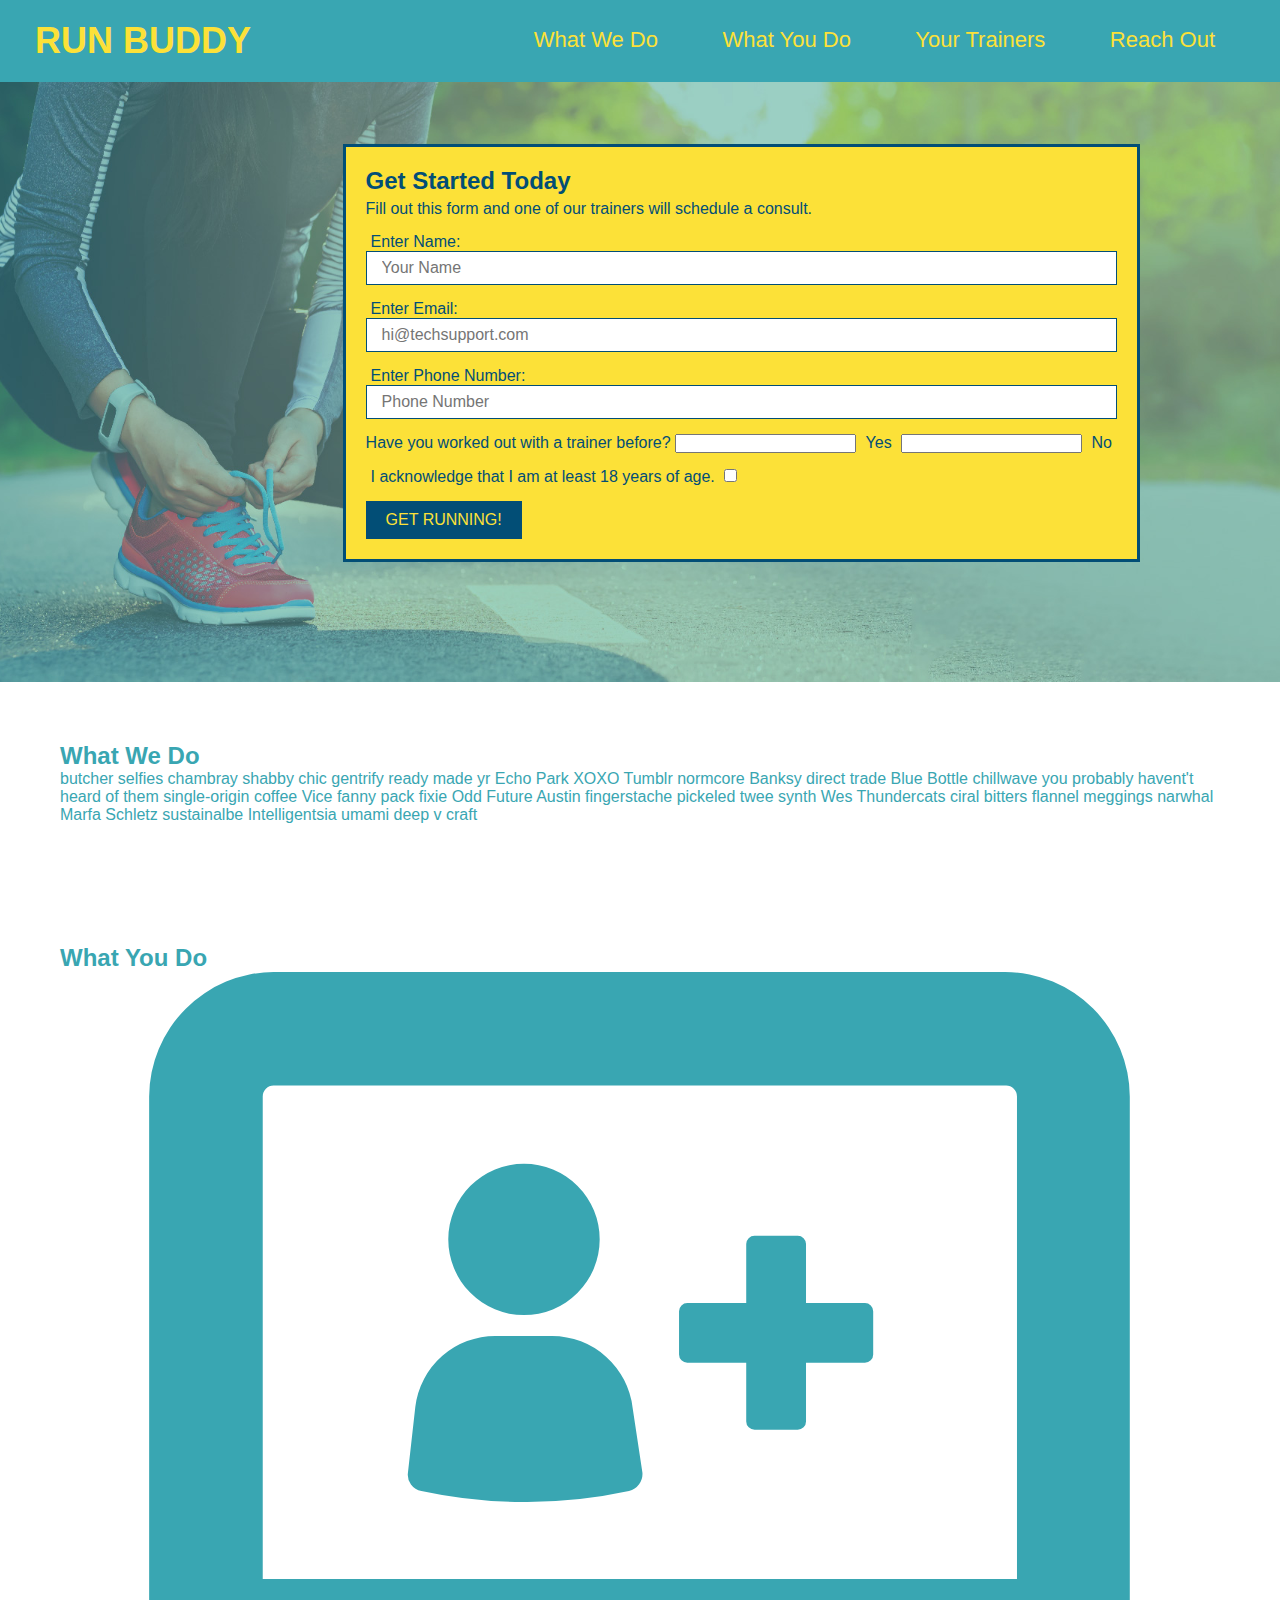
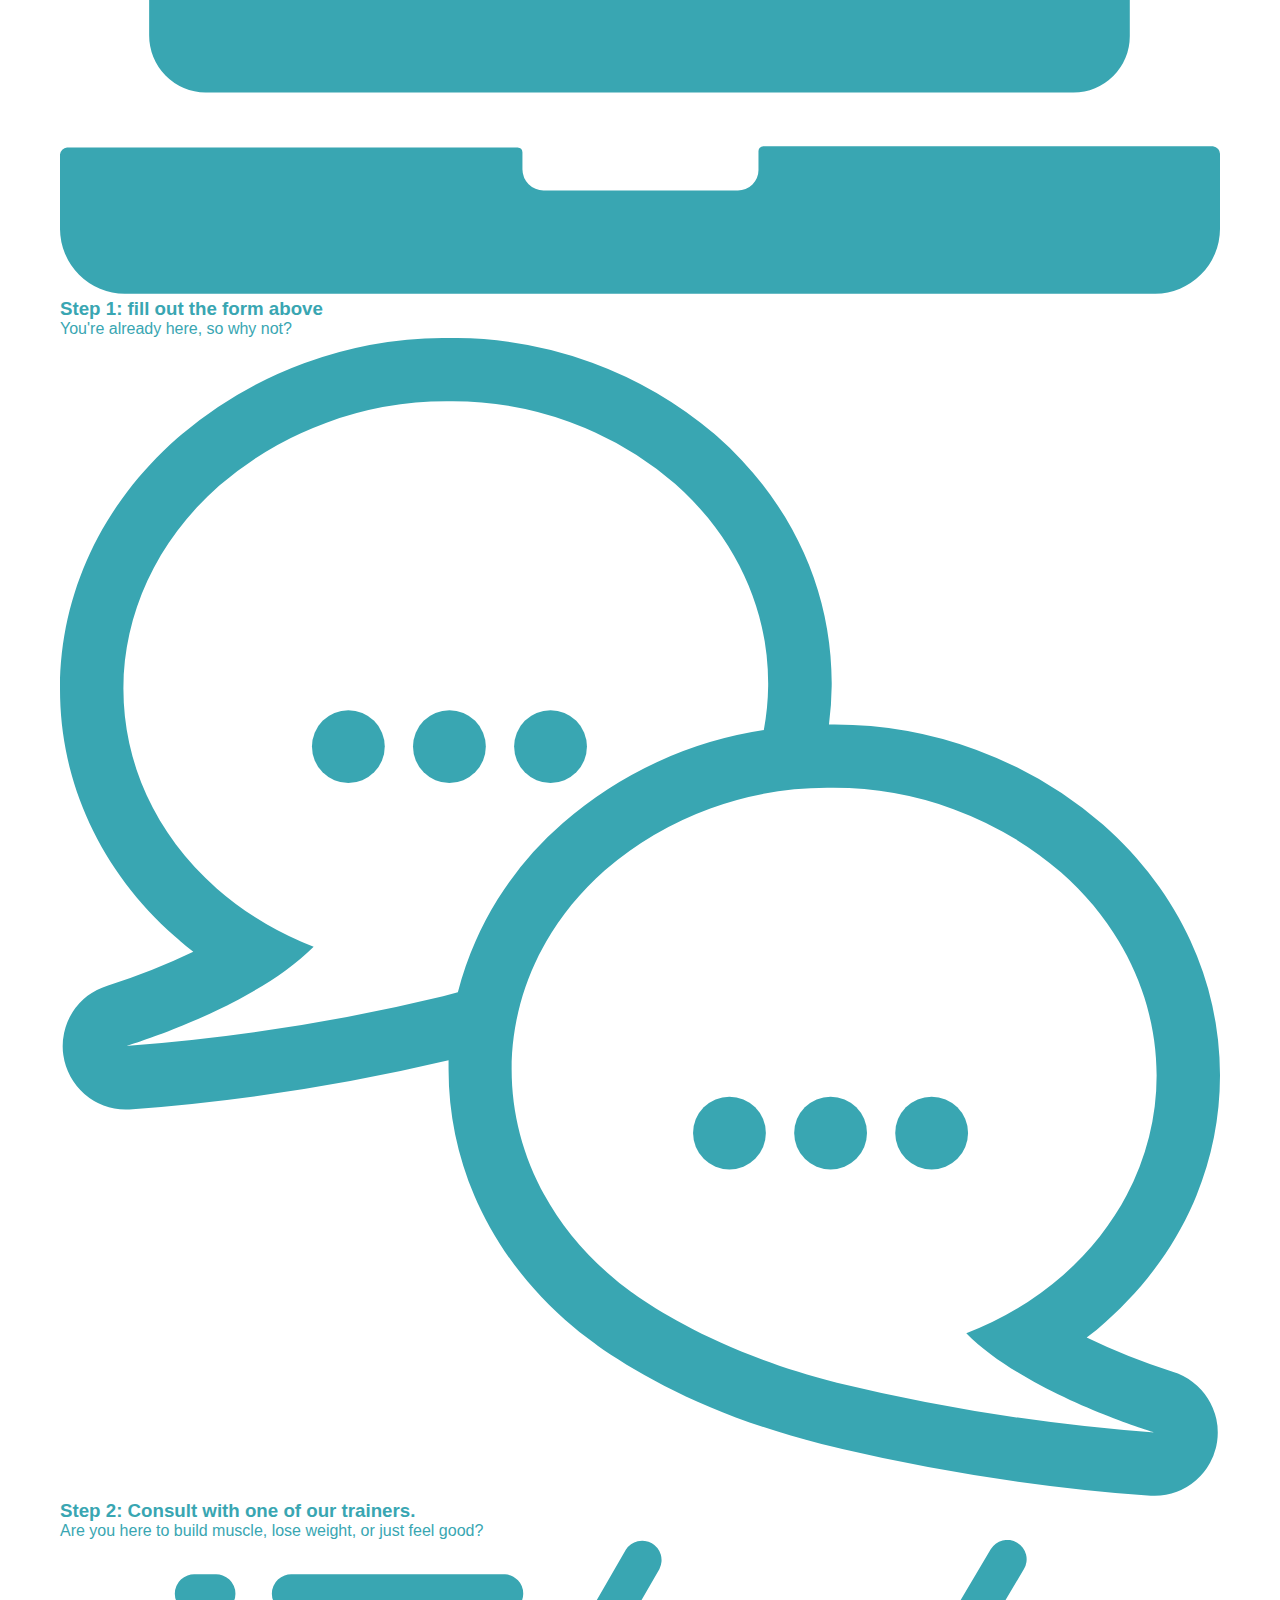
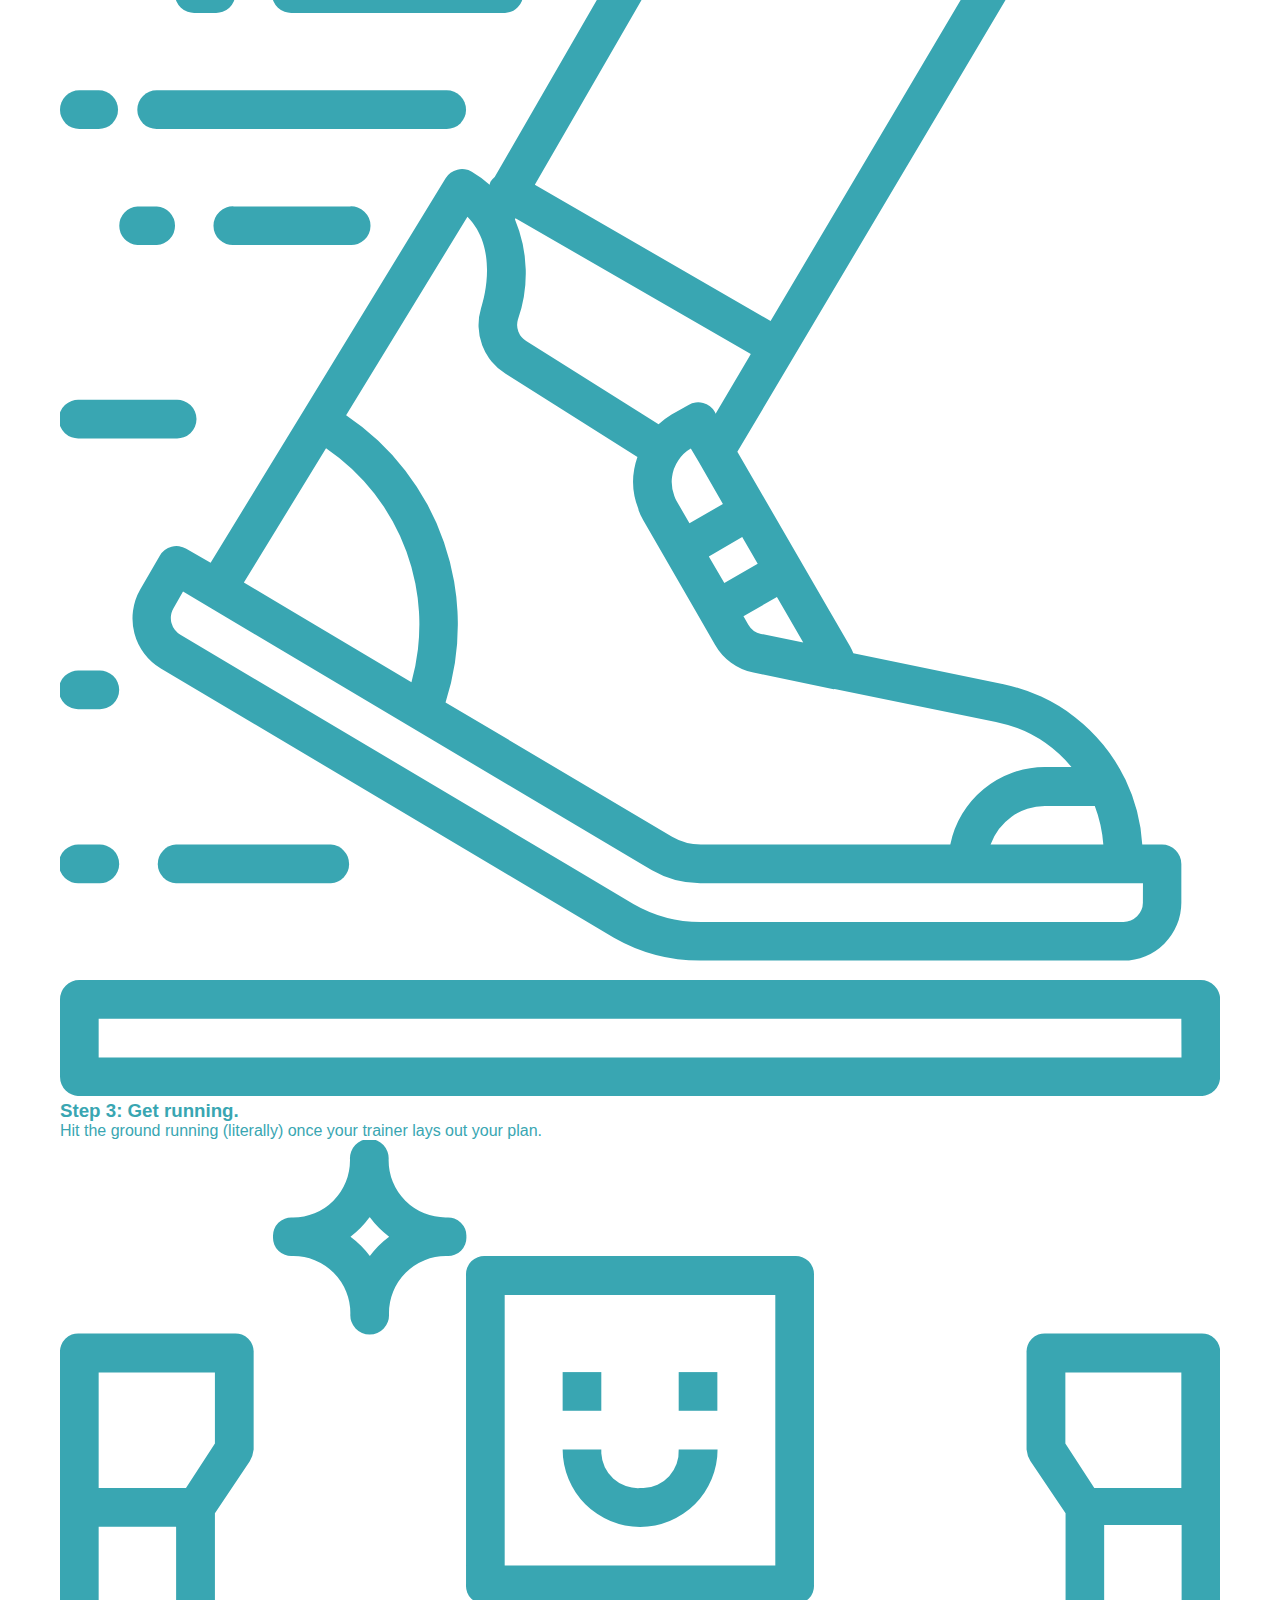
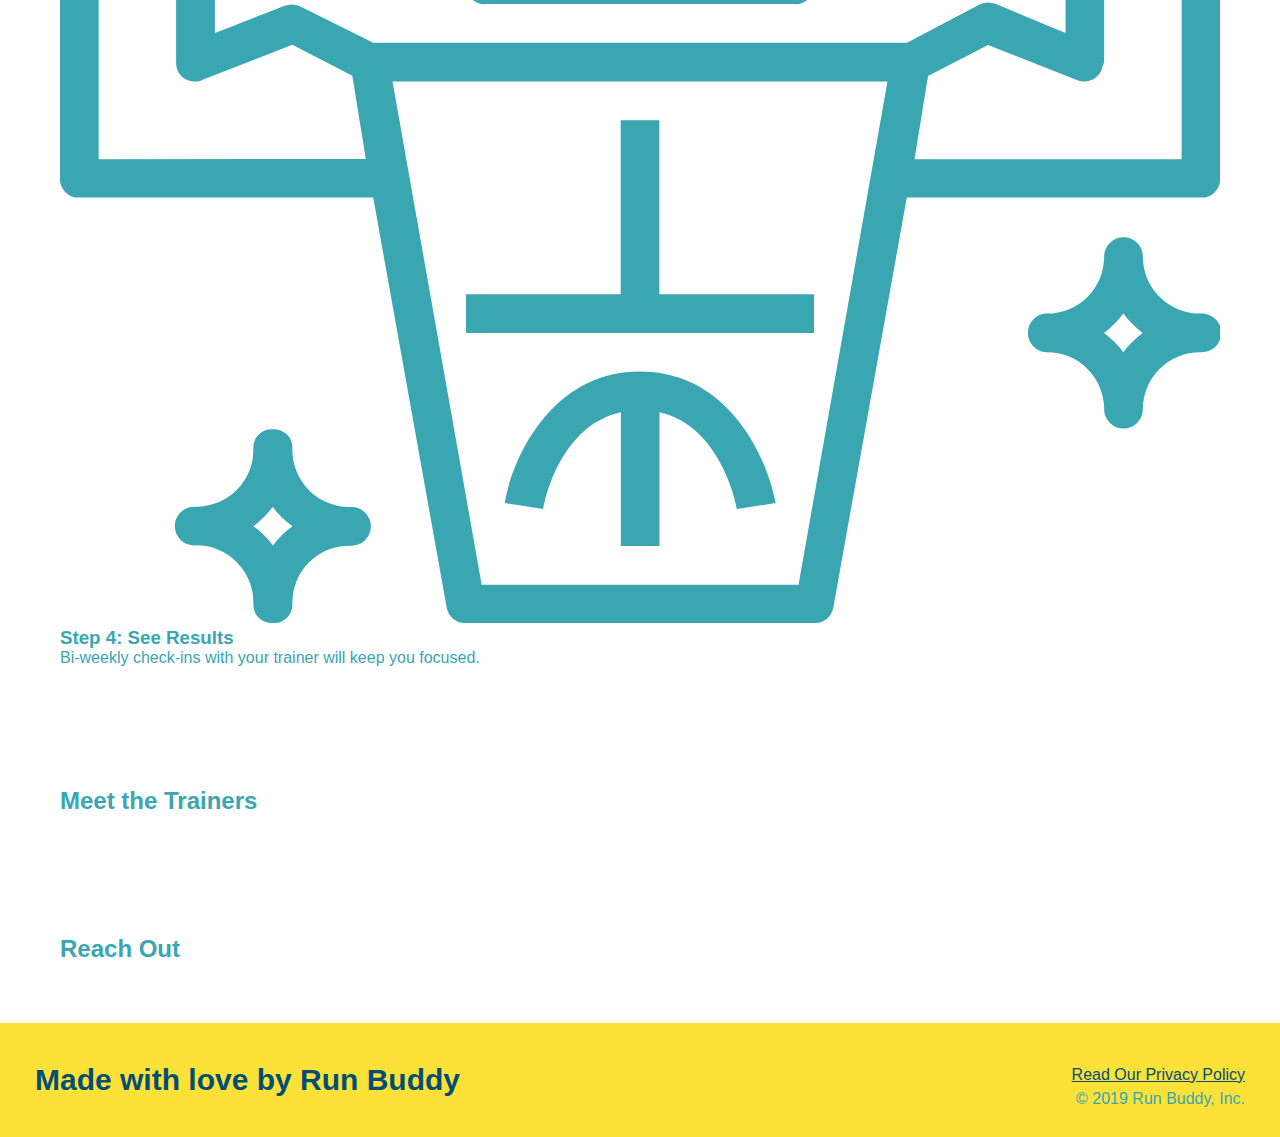
==== index.html @ 5beb2353 "add additional content and icons" ====
<!DOCTYPE html>
<html lang="en">
<head>
    <meta charset="UTF-8">
    <meta http-equiv="X-UA-Compatible" content="IE=edge">
    <meta name="viewport" content="width=device-width, initial-scale=1.0">
    <title>Run Buddy</title>
    <link rel="stylesheet" href="./assets/css/style.css"/>
</head>
<body>
    <!-- navigation -->
    <header>
        <h1>
            <a href="/">RUN BUDDY</a>
        </h1>

        <nav>
            <ul>
                <li>
                    <a href="what-we-do">What We Do</a>
                </li>
                <li>
                    <a href="what-you-do">What You Do</a>
                </li>
                <li>
                    <a href="your-trainers">Your Trainers</a>
                </li>
                <li>
                    <a href="reach-out">Reach Out</a>
                </li>
            </ul>
        </nav>

    </header>

    <!-- hero/jumbotron -->
    <section class="hero">
        <div class="hero-form">
            <h3>Get Started Today</h3>
            <p>Fill out this form and one of our trainers will schedule a consult.</p>
            <!-- add form element -->

            <form>
                <label for="name">Enter Name:</label>
                <input type="text" placeholder="Your Name" name="name" id="name" class="form-input"/>
                <label for="email">Enter Email:</label>
                <input type="text" placeholder="hi@techsupport.com" name="email" id="email" class="form-input"/>
                <label for="name">Enter Phone Number:</label>
                <input type="tel" placeholder="Phone Number" name="phone" id="phone" class="form-input"/>
                <p>
                    Have you worked out with a trainer before?
                    <input type="text" name="trainer-confirm" id="trainer-yes"/>
                    <label for="trainer-yes">Yes</label>
                    <input type="text" name="trainer-confirm" id="trainer-no"/>
                    <label for="trainer-no">No</label>
                </p>
                <p>
                    <label for="checkbox">I acknowledge that I am at least 18 years of age.</label>
                    <input type="checkbox" name="age-confirm" id="checkbox"/>
                </p>
                <button type="submit">
                    GET RUNNING!
                </button>
            </form>
        </div>

    </section>

    <!-- what we do -->
    <section id="what-we-do">
        <h2>What We Do</h2>
        <p>
            butcher selfies chambray shabby chic gentrify ready made yr Echo Park XOXO Tumblr normcore Banksy direct trade Blue Bottle chillwave you probably havent't heard of them single-origin coffee Vice fanny pack fixie Odd Future Austin fingerstache pickeled twee synth Wes Thundercats ciral bitters flannel meggings narwhal Marfa Schletz sustainalbe Intelligentsia umami deep v craft
        </p>

    </section>

    <!-- what you do -->
    <section id="what-you-do">
        <h2>What You Do</h2>
        
        <div>
            <img src="./assets/images/step-1.svg" alt="" />
            <h3>Step 1: fill out the form above</h3>
            <p>You're already here, so why not?</p>
        </div>
        
        <div>
            <img src="./assets/images/step-2.svg" alt="" />
            <h3>Step 2: Consult with one of our trainers.</h3>
            <p>Are you here to build muscle, lose weight, or just feel good?</p>
        </div>

        <div>
            <img src="./assets/images/step-3.svg" alt="" />
            <h3>Step 3: Get running.</h3>
            <p>Hit the ground running (literally) once your trainer lays out your plan.</p>
        </div>

        <div>
            <img src="./assets/images/step-4.svg" alt="" />
            <h3>Step 4: See Results</h3>
            <p>Bi-weekly check-ins with your trainer will keep you focused.</p>
        </div>

    </section>

    <!-- meet the trainers -->
    <section>
        <h2>Meet the Trainers</h2>
    </section>

    <!-- Reach Out -->
    <section>
        <h2>Reach Out</h2>
    </section>

    <!-- footer -->
    <footer>
        <h2>Made with love by Run Buddy</h2>
        <div>
            <a href="#">Read Our Privacy Policy</a><br/>
            &copy; 2019 Run Buddy, Inc.
        </div>
    </footer>


</body>
</html>
---- assets/css/style.css ----
* {
    margin: 0;
    padding: 0;
    box-sizing: border-box;
}

body {
    color: #39a6b2;
    font-family: Arial, Helvetica, sans-serif;
}

header {
    padding: 20px 35px;
    background-color: #39a6b2;
}

header a {
    text-decoration: none;
    color: #fce138;
}

header h1 {
    font-weight: bold;
    font-size: 36px;
    color: #fce138;
    margin: 0;
    display: inline;
}

header nav {
    float: right;
    margin: 7px 0;
}

header nav ul li {
    display: inline;
}

header nav ul li a {
    margin: 0 30px;
    font-weight: lighter;
    font-size: 22px;
}

footer {
    background: #fce138;
    width: 100%;
    padding: 40px 35px;
}

footer h2 {
    display: inline;
    color: #024e76;
    font-size: 30px;
    margin: 0;
}

footer div {
    float: right;
    line-height: 1.5;
    text-align: right;
}

footer a {
    color: #024e76;
}

section {
    padding: 60px;
}

.hero {
    background-image: url("../images/hero-bg.jpg");
    height: 600px;
    background-size: cover;
    background-position: center;
    position: relative;
}

.hero-form {
    border: 3px solid #024e76;
    background-color: #fce138;
    padding: 20px;
    width: 500 px;
    color: #024e76;
    position: absolute;
    bottom: 120px;
    right: 140px;
}

.hero-form h3 {
    font-size: 24px;
    margin: 0;
}

.hero-form p {
    margin: 5px 0 15px 0;
}

.form-input {
    border: 1px solid #024e76;
    display: block;
    padding: 7px 15px;
    font-size: 16px;
    color: #024e76;
    width: 100%;
    margin-bottom: 15px;
}

.hero-form label {
    margin: 0 5px;
}

.hero-form button {
    color: #fce138;
    background-color: #024e76;
    border: none;
    padding: 10px 20px;
    font-size: 16px;
}
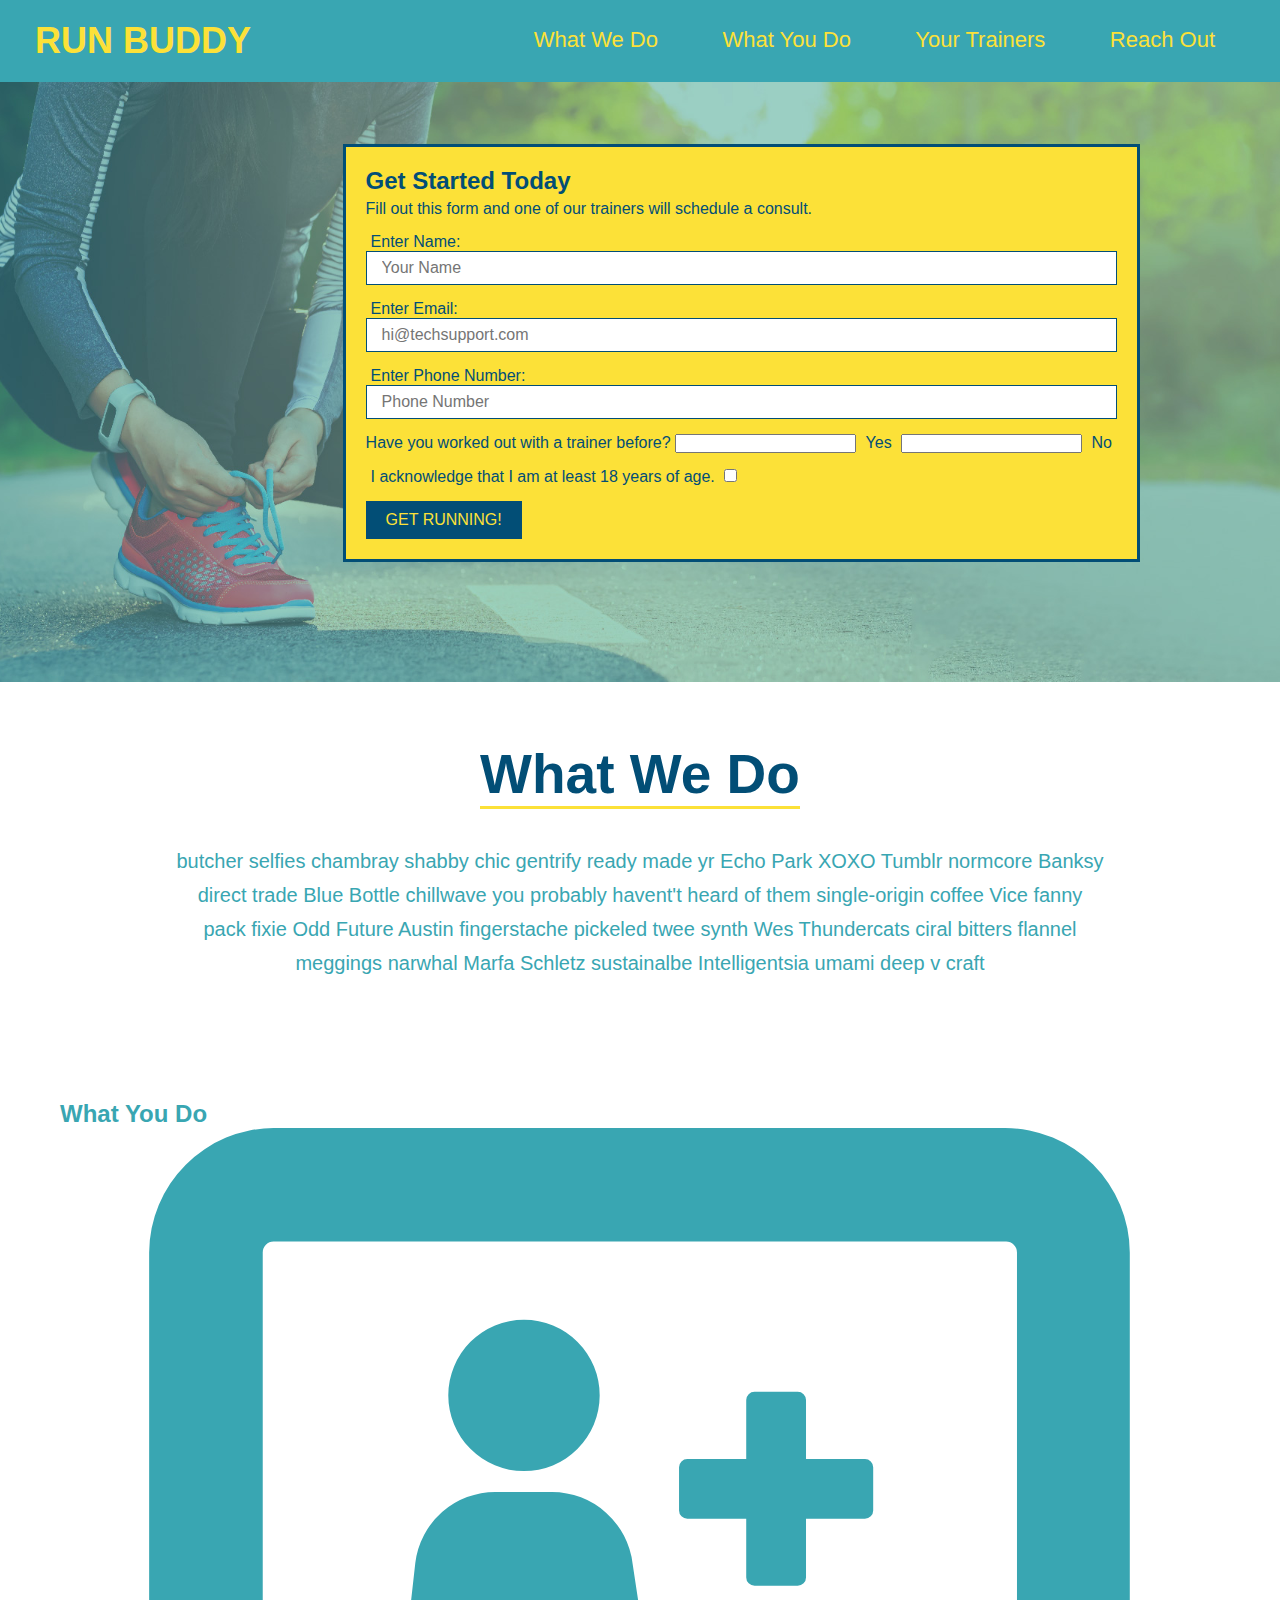
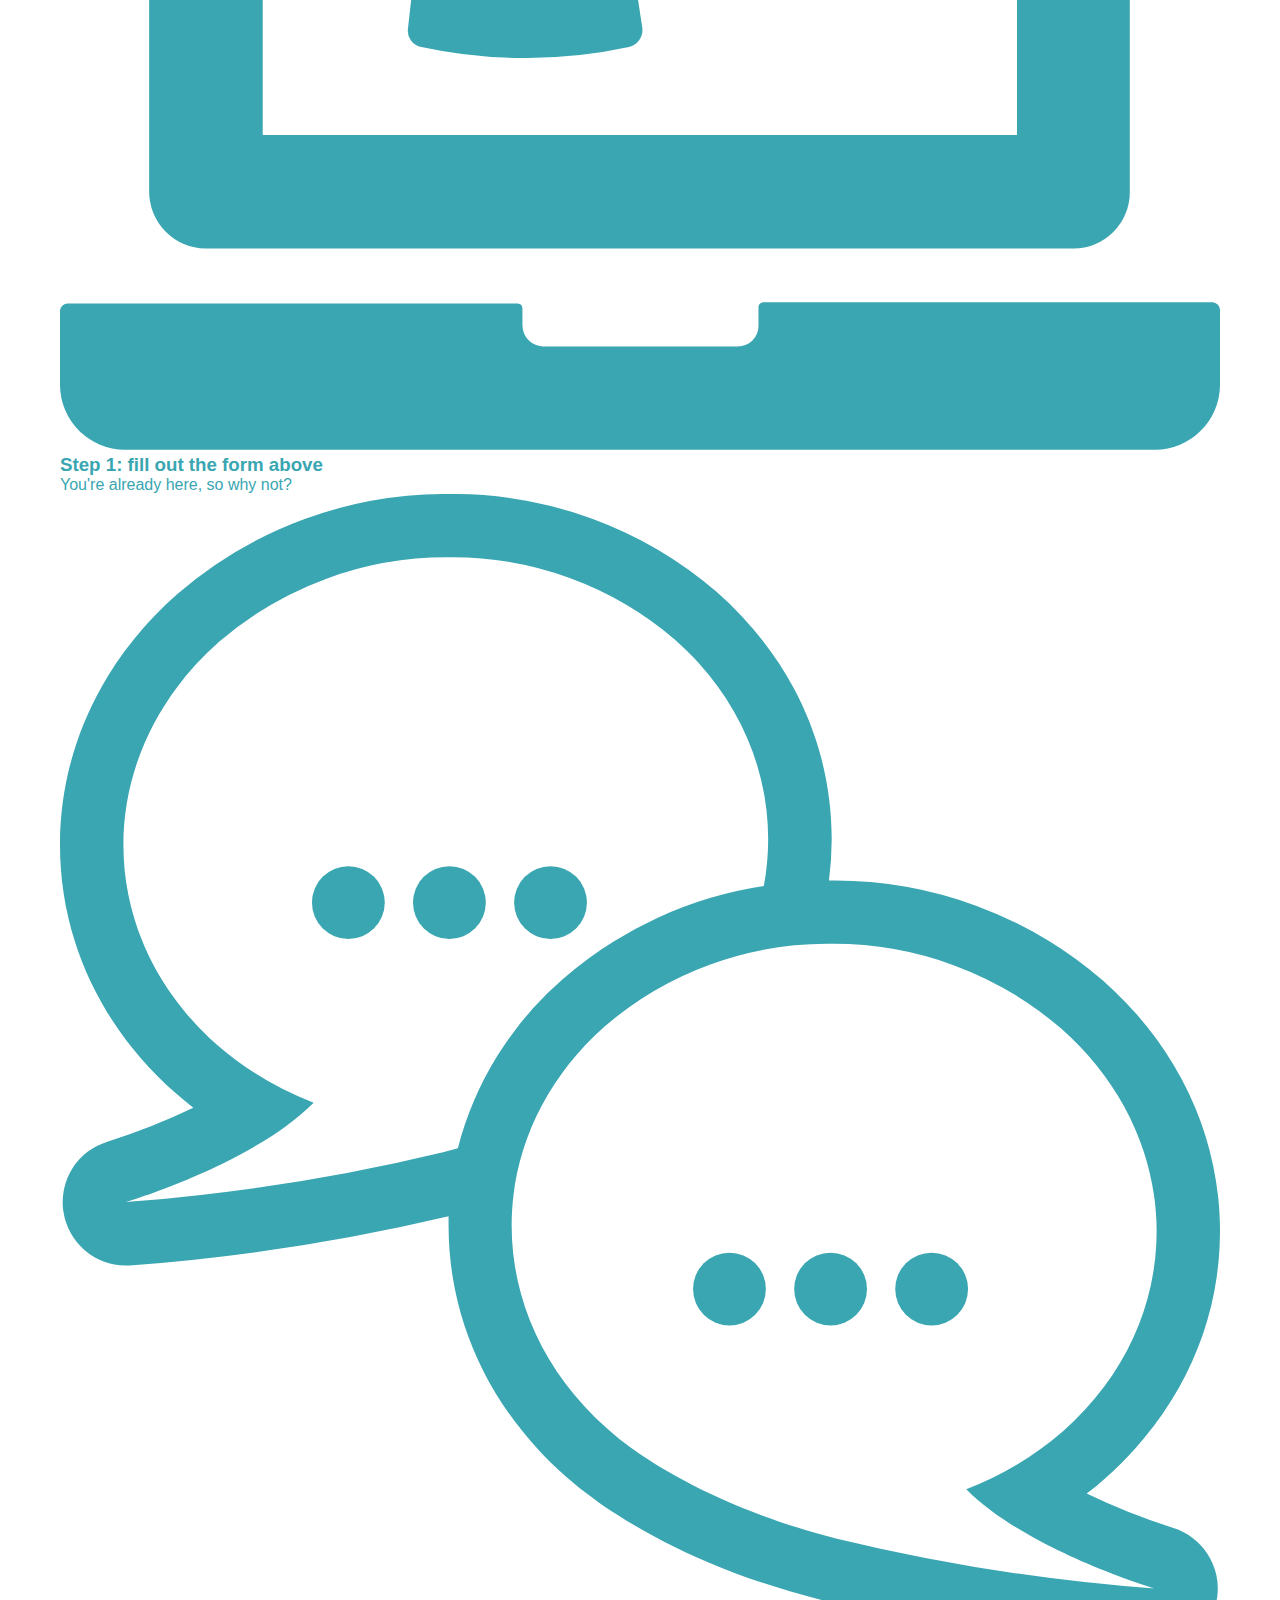
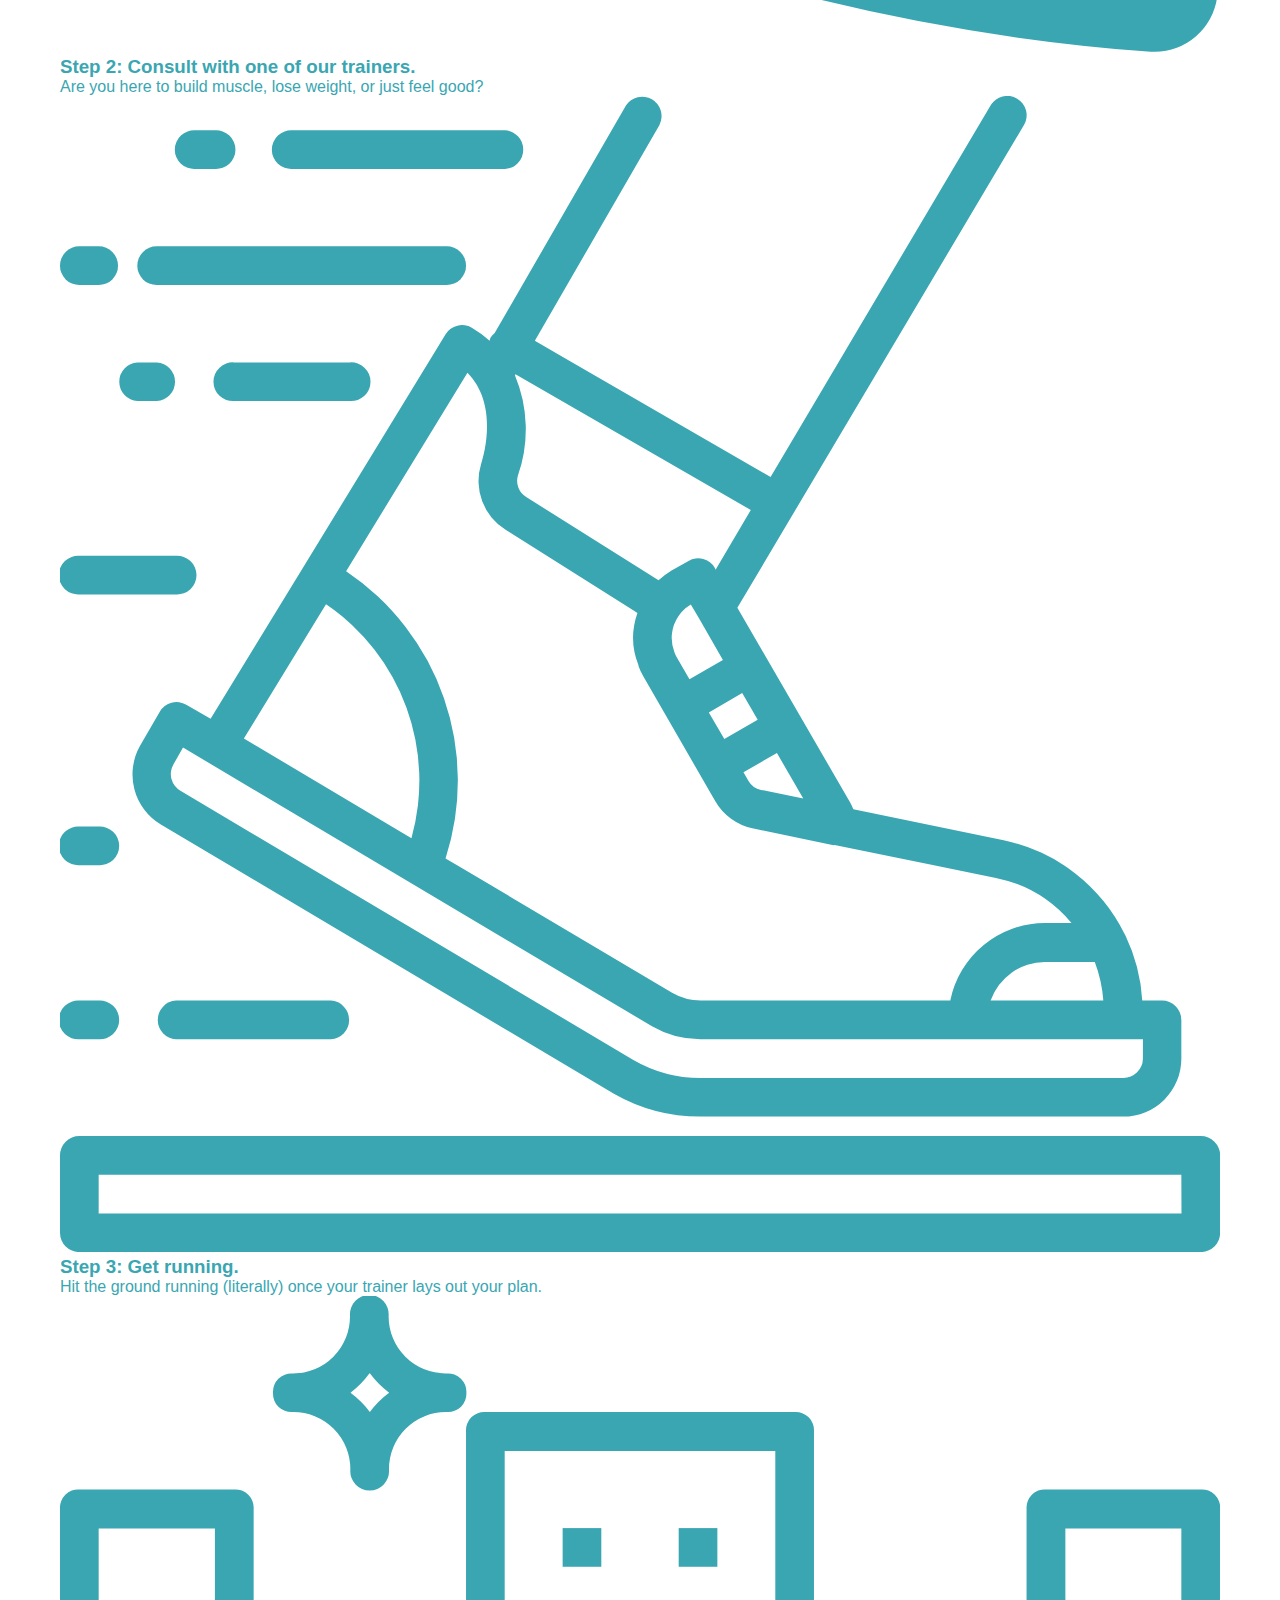
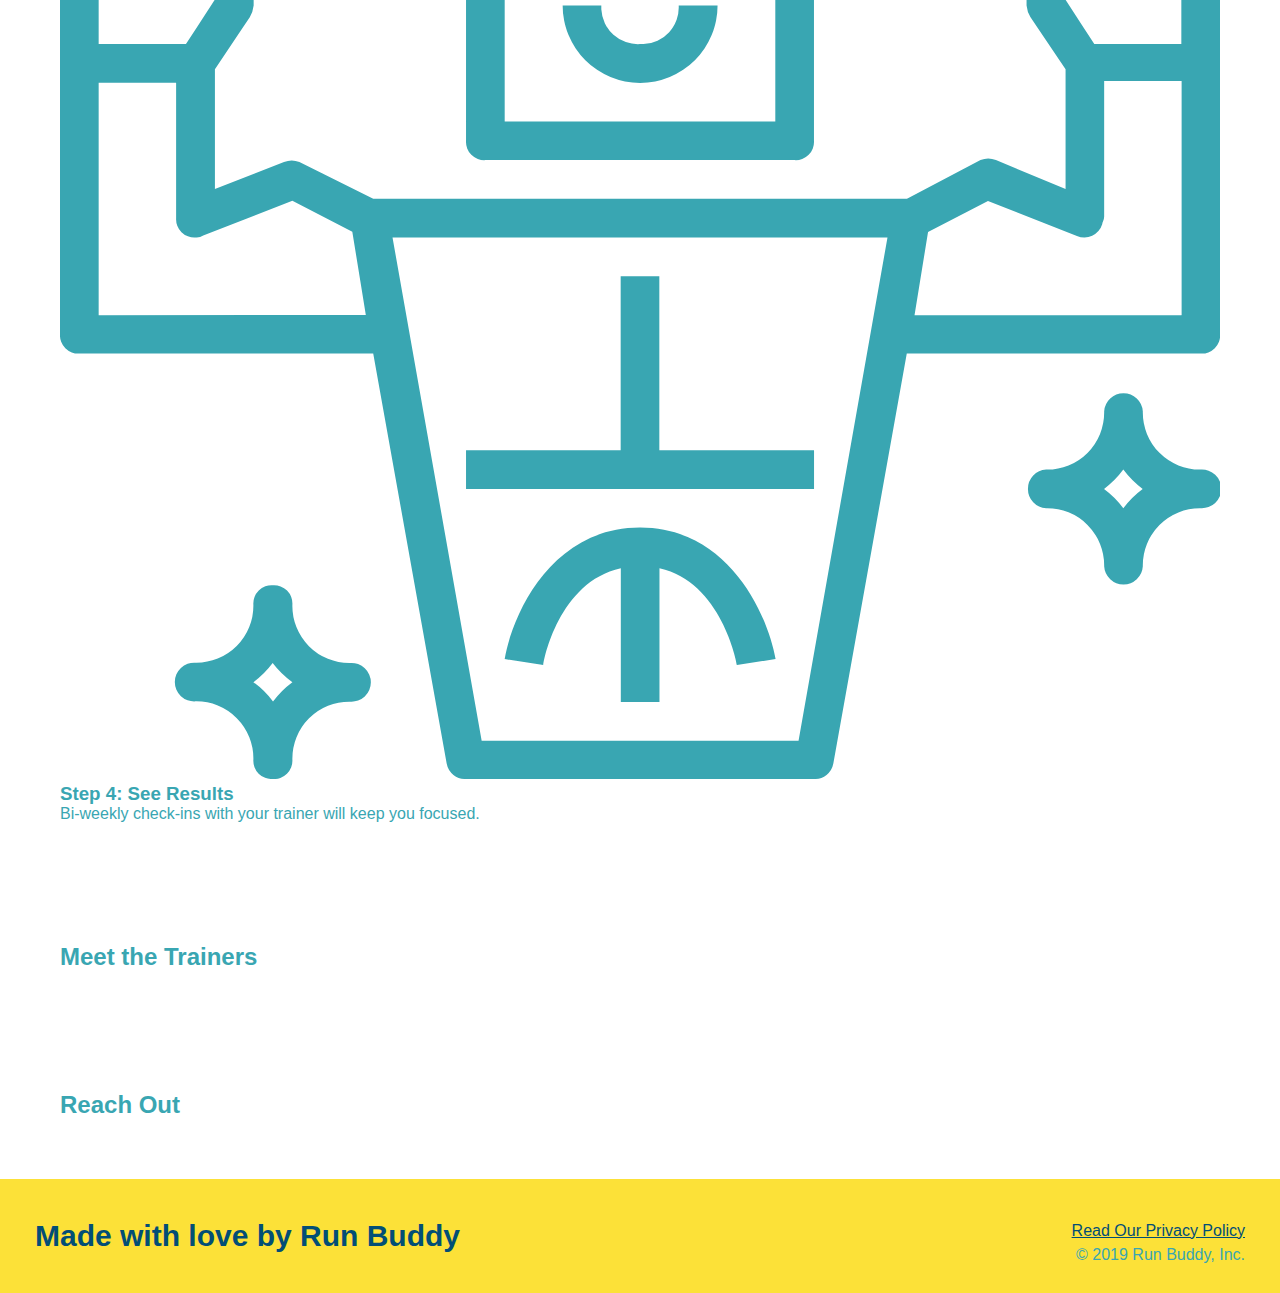
==== commit 985979ed: "style what we do section" ====
--- a/index.html
+++ b/index.html
@@ -67,7 +67,7 @@
     </section>
 
     <!-- what we do -->
-    <section id="what-we-do">
+    <section class="intro" id="what-we-do">
         <h2>What We Do</h2>
         <p>
             butcher selfies chambray shabby chic gentrify ready made yr Echo Park XOXO Tumblr normcore Banksy direct trade Blue Bottle chillwave you probably havent't heard of them single-origin coffee Vice fanny pack fixie Odd Future Austin fingerstache pickeled twee synth Wes Thundercats ciral bitters flannel meggings narwhal Marfa Schletz sustainalbe Intelligentsia umami deep v craft
--- a/assets/css/style.css
+++ b/assets/css/style.css
@@ -117,4 +117,25 @@
     border: none;
     padding: 10px 20px;
     font-size: 16px;
-}+}
+
+.intro {
+    text-align: center;
+}
+
+.intro h2 {
+    font-size: 55px;
+    color: #024e76;
+    margin-bottom: 35px;
+    padding: 0 100px 20 px 100px;
+    border-bottom: 3px solid #fce138;
+    display: inline-block;
+}
+
+.intro p {
+    line-height: 1.7;
+    color: #39a6b2;
+    width: 80%;
+    font-size: 20px;
+    margin: 0 auto;
+  }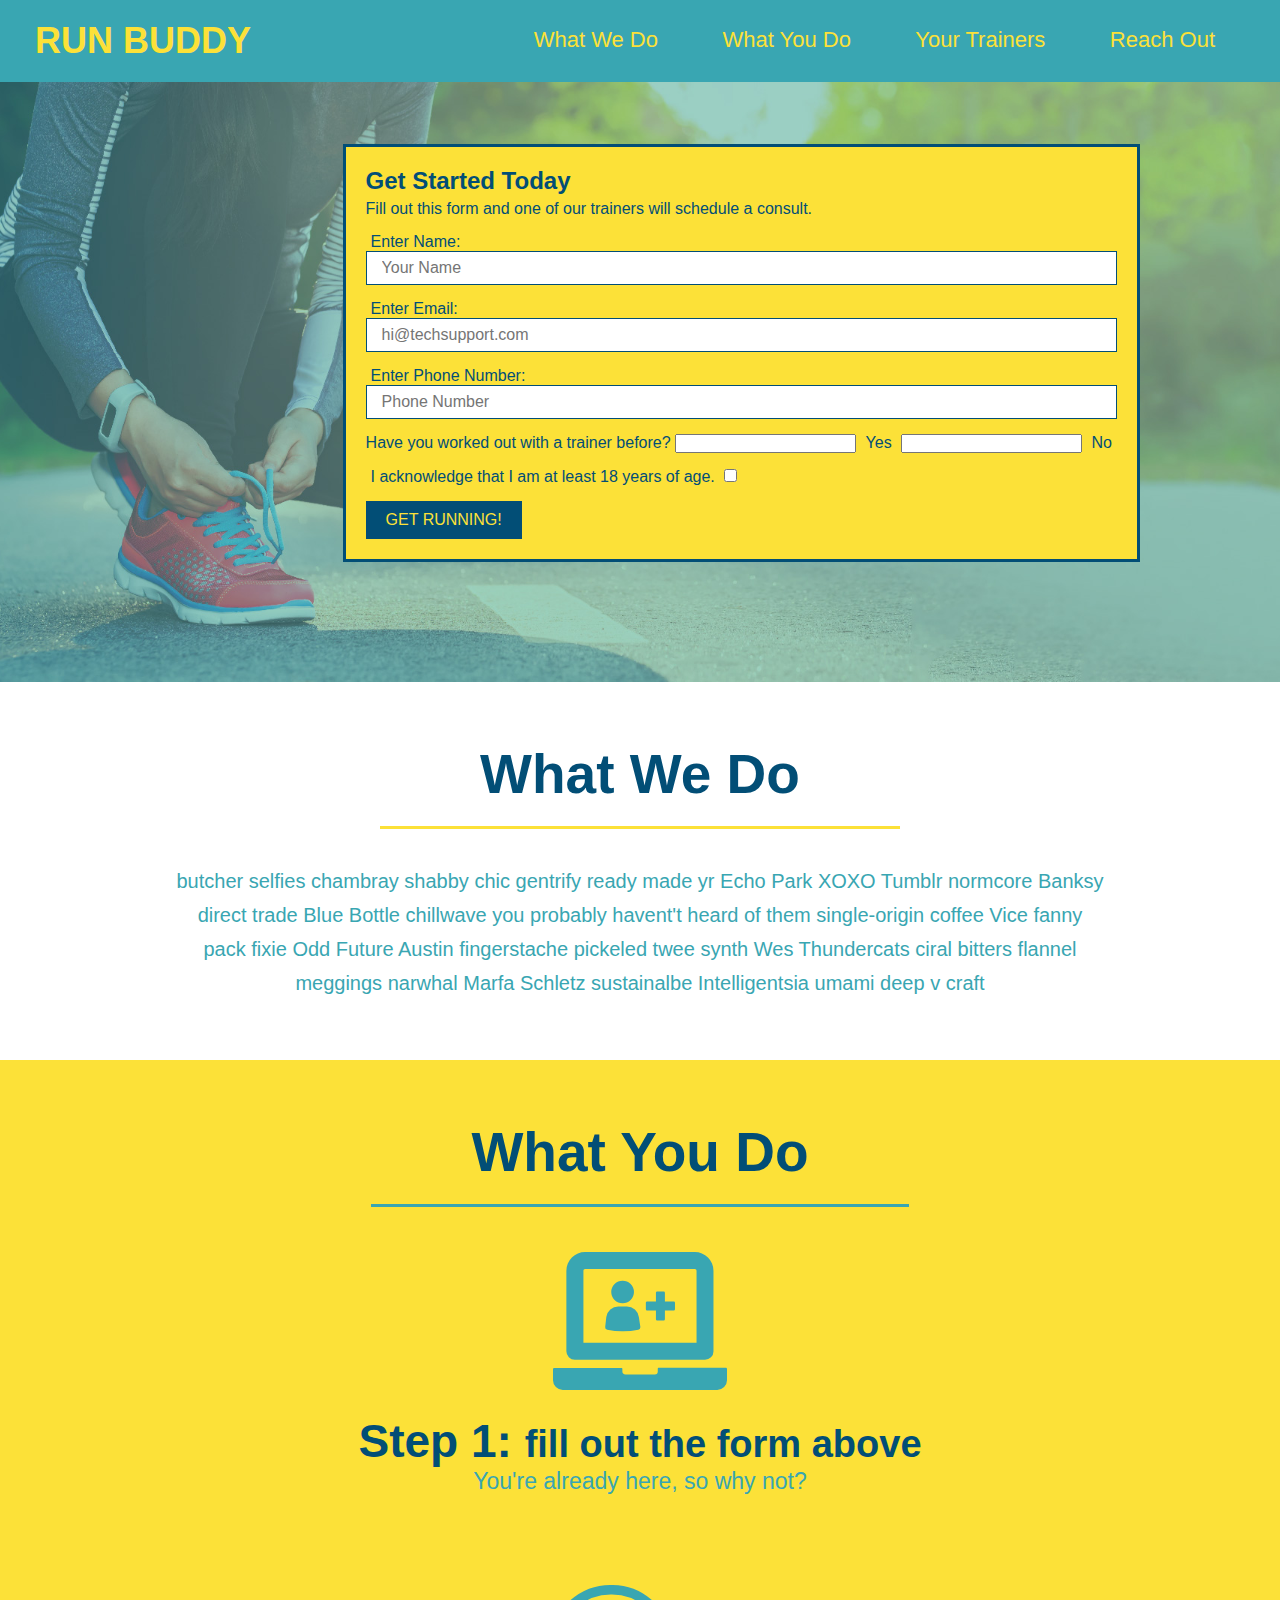
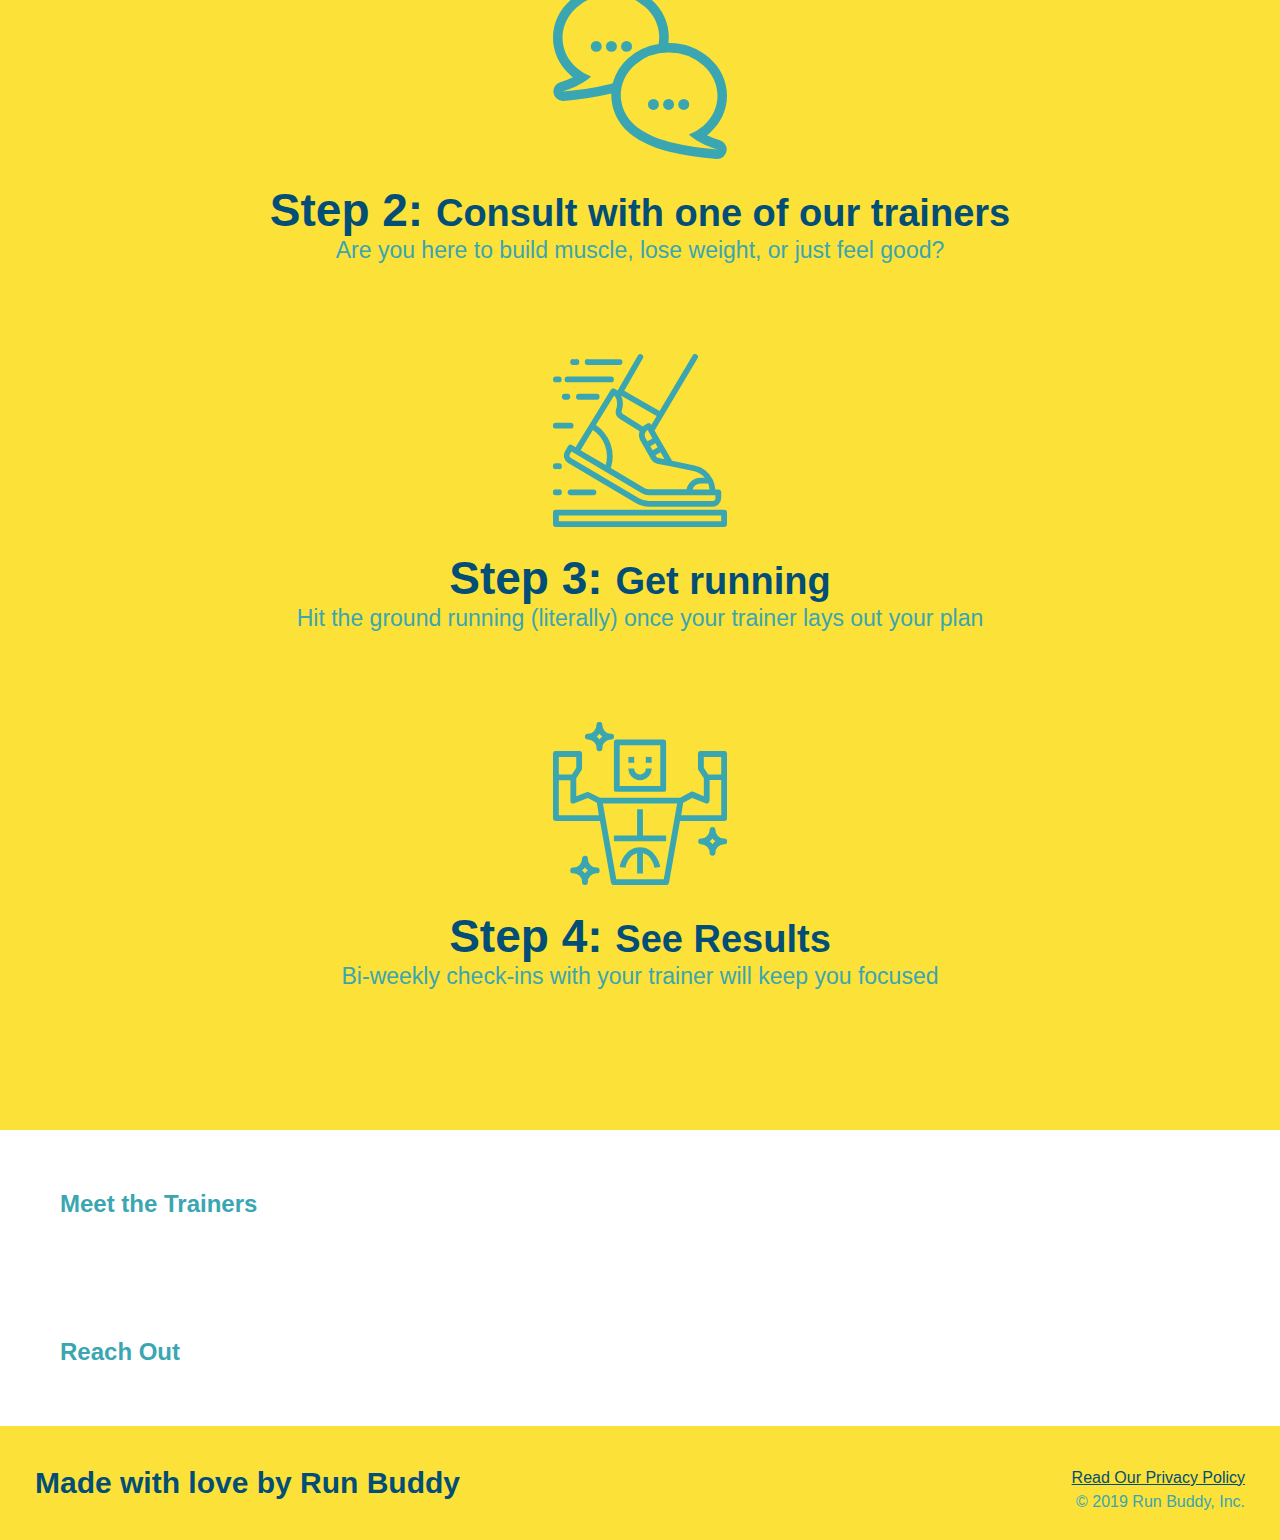
==== commit d4907d52: "styled what you do section" ====
--- a/index.html
+++ b/index.html
@@ -68,7 +68,7 @@
 
     <!-- what we do -->
     <section class="intro" id="what-we-do">
-        <h2>What We Do</h2>
+        <h2 class="section-title primary-border">What We Do</h2>
         <p>
             butcher selfies chambray shabby chic gentrify ready made yr Echo Park XOXO Tumblr normcore Banksy direct trade Blue Bottle chillwave you probably havent't heard of them single-origin coffee Vice fanny pack fixie Odd Future Austin fingerstache pickeled twee synth Wes Thundercats ciral bitters flannel meggings narwhal Marfa Schletz sustainalbe Intelligentsia umami deep v craft
         </p>
@@ -76,31 +76,31 @@
     </section>
 
     <!-- what you do -->
-    <section id="what-you-do">
-        <h2>What You Do</h2>
+    <section class="steps" id="what-you-do">
+        <h2 class="section-title secondary-border">What You Do</h2>
         
         <div>
             <img src="./assets/images/step-1.svg" alt="" />
-            <h3>Step 1: fill out the form above</h3>
+            <h3>Step 1: <span>fill out the form above</span></h3>
             <p>You're already here, so why not?</p>
         </div>
         
         <div>
             <img src="./assets/images/step-2.svg" alt="" />
-            <h3>Step 2: Consult with one of our trainers.</h3>
+            <h3>Step 2: <span>Consult with one of our trainers</span></h3>
             <p>Are you here to build muscle, lose weight, or just feel good?</p>
         </div>
 
         <div>
             <img src="./assets/images/step-3.svg" alt="" />
-            <h3>Step 3: Get running.</h3>
-            <p>Hit the ground running (literally) once your trainer lays out your plan.</p>
+            <h3>Step 3: <span>Get running</span></h3>
+            <p>Hit the ground running (literally) once your trainer lays out your plan</p>
         </div>
 
         <div>
             <img src="./assets/images/step-4.svg" alt="" />
-            <h3>Step 4: See Results</h3>
-            <p>Bi-weekly check-ins with your trainer will keep you focused.</p>
+            <h3>Step 4: <span>See Results</span></h3>
+            <p>Bi-weekly check-ins with your trainer will keep you focused</p>
         </div>
 
     </section>
--- a/assets/css/style.css
+++ b/assets/css/style.css
@@ -123,19 +123,56 @@
     text-align: center;
 }
 
-.intro h2 {
-    font-size: 55px;
-    color: #024e76;
-    margin-bottom: 35px;
-    padding: 0 100px 20 px 100px;
-    border-bottom: 3px solid #fce138;
-    display: inline-block;
-}
-
 .intro p {
     line-height: 1.7;
     color: #39a6b2;
     width: 80%;
     font-size: 20px;
     margin: 0 auto;
-  }+  }
+
+.steps {
+    text-align: center;
+    background: #fce138;
+}
+
+.steps div {
+    margin-bottom: 80px;
+}
+
+.steps img {
+    width: 15%;
+    margin: 10px 0;
+}
+
+.steps h3 {
+    color:#024e76;
+    font-size: 46px;
+    margin-top: 10px;
+}
+
+.steps p {
+    color: #39a6b2;
+    font-size: 23px;
+}
+
+.steps span {
+    font-size: 38px;
+}
+
+.section-title {
+    font-size: 55px;
+    color: #024e76;
+    margin-bottom: 35px;
+    padding: 0 100px 20px 100px;
+    display: inline-block;
+    border-bottom: 3px solid;
+}
+
+.primary-border {
+    border-color: #fce138;
+}
+
+.secondary-border {
+    border-color: #39a6b2;
+}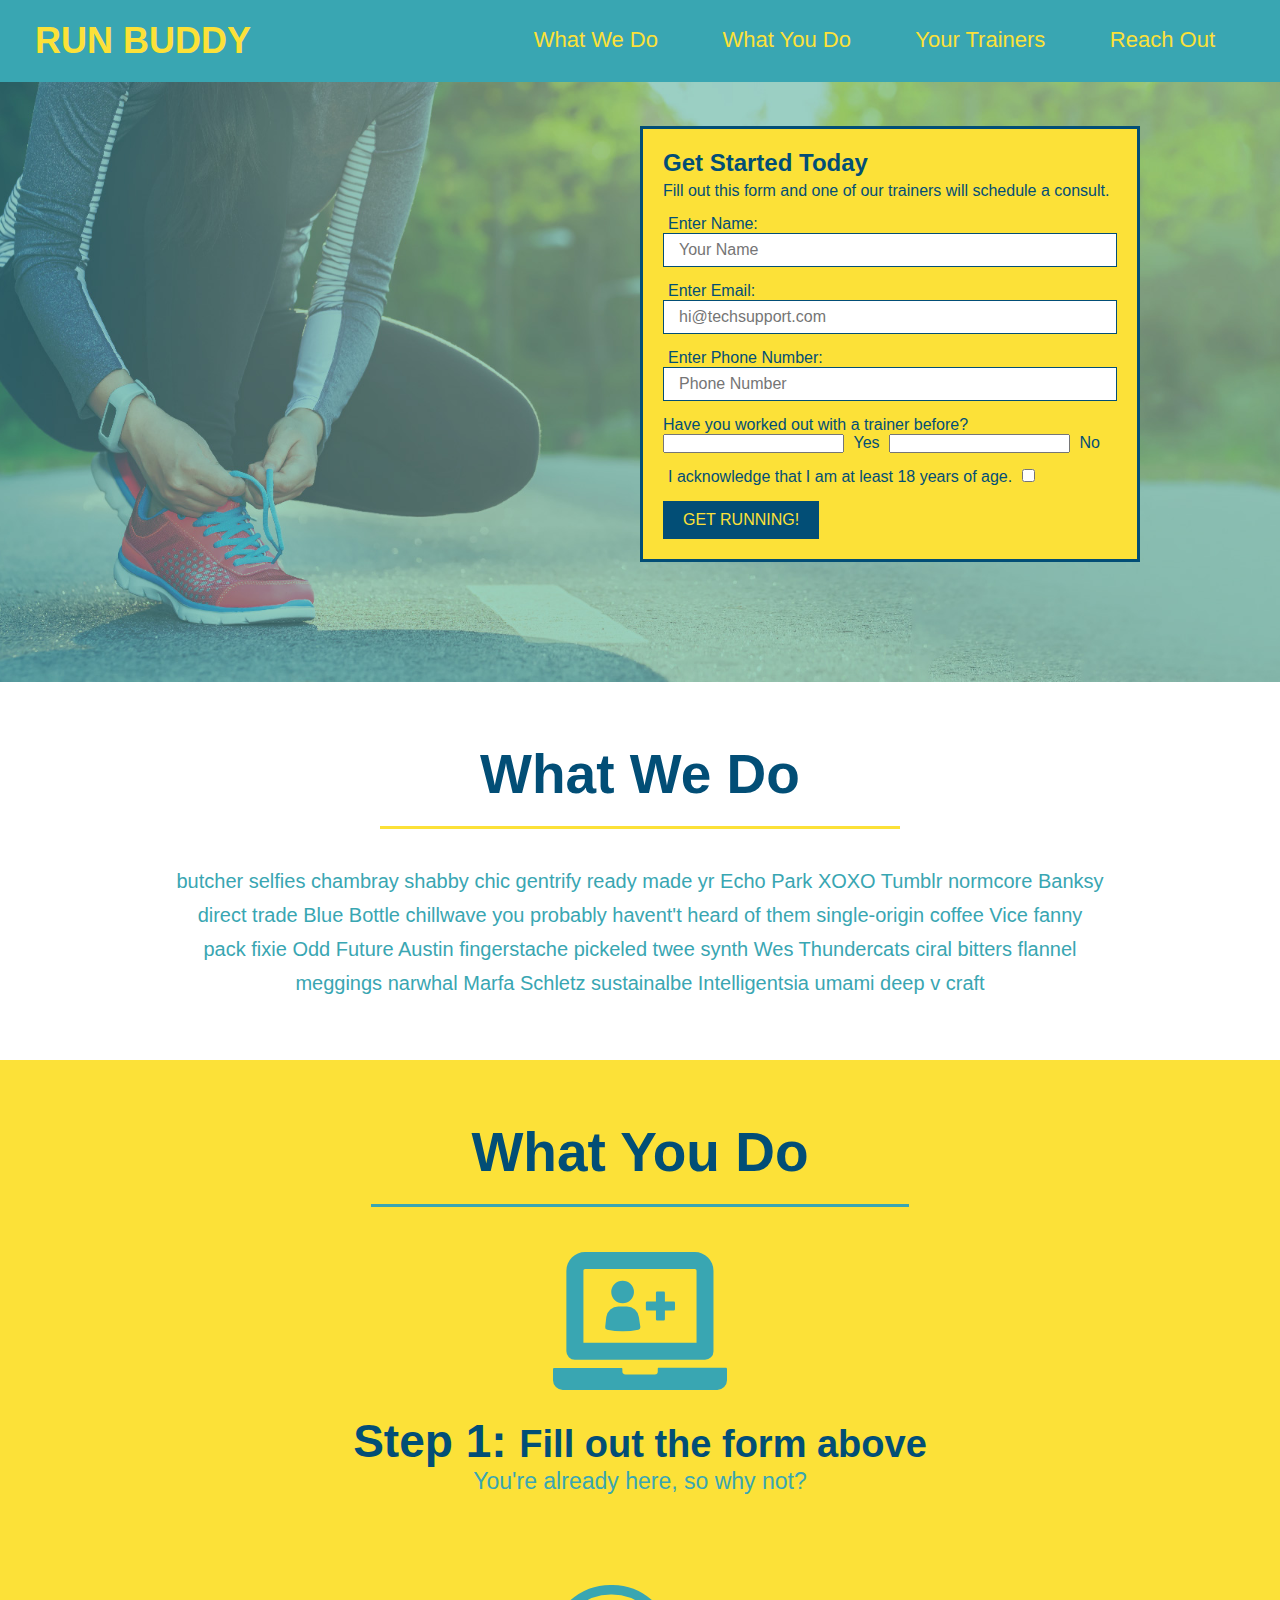
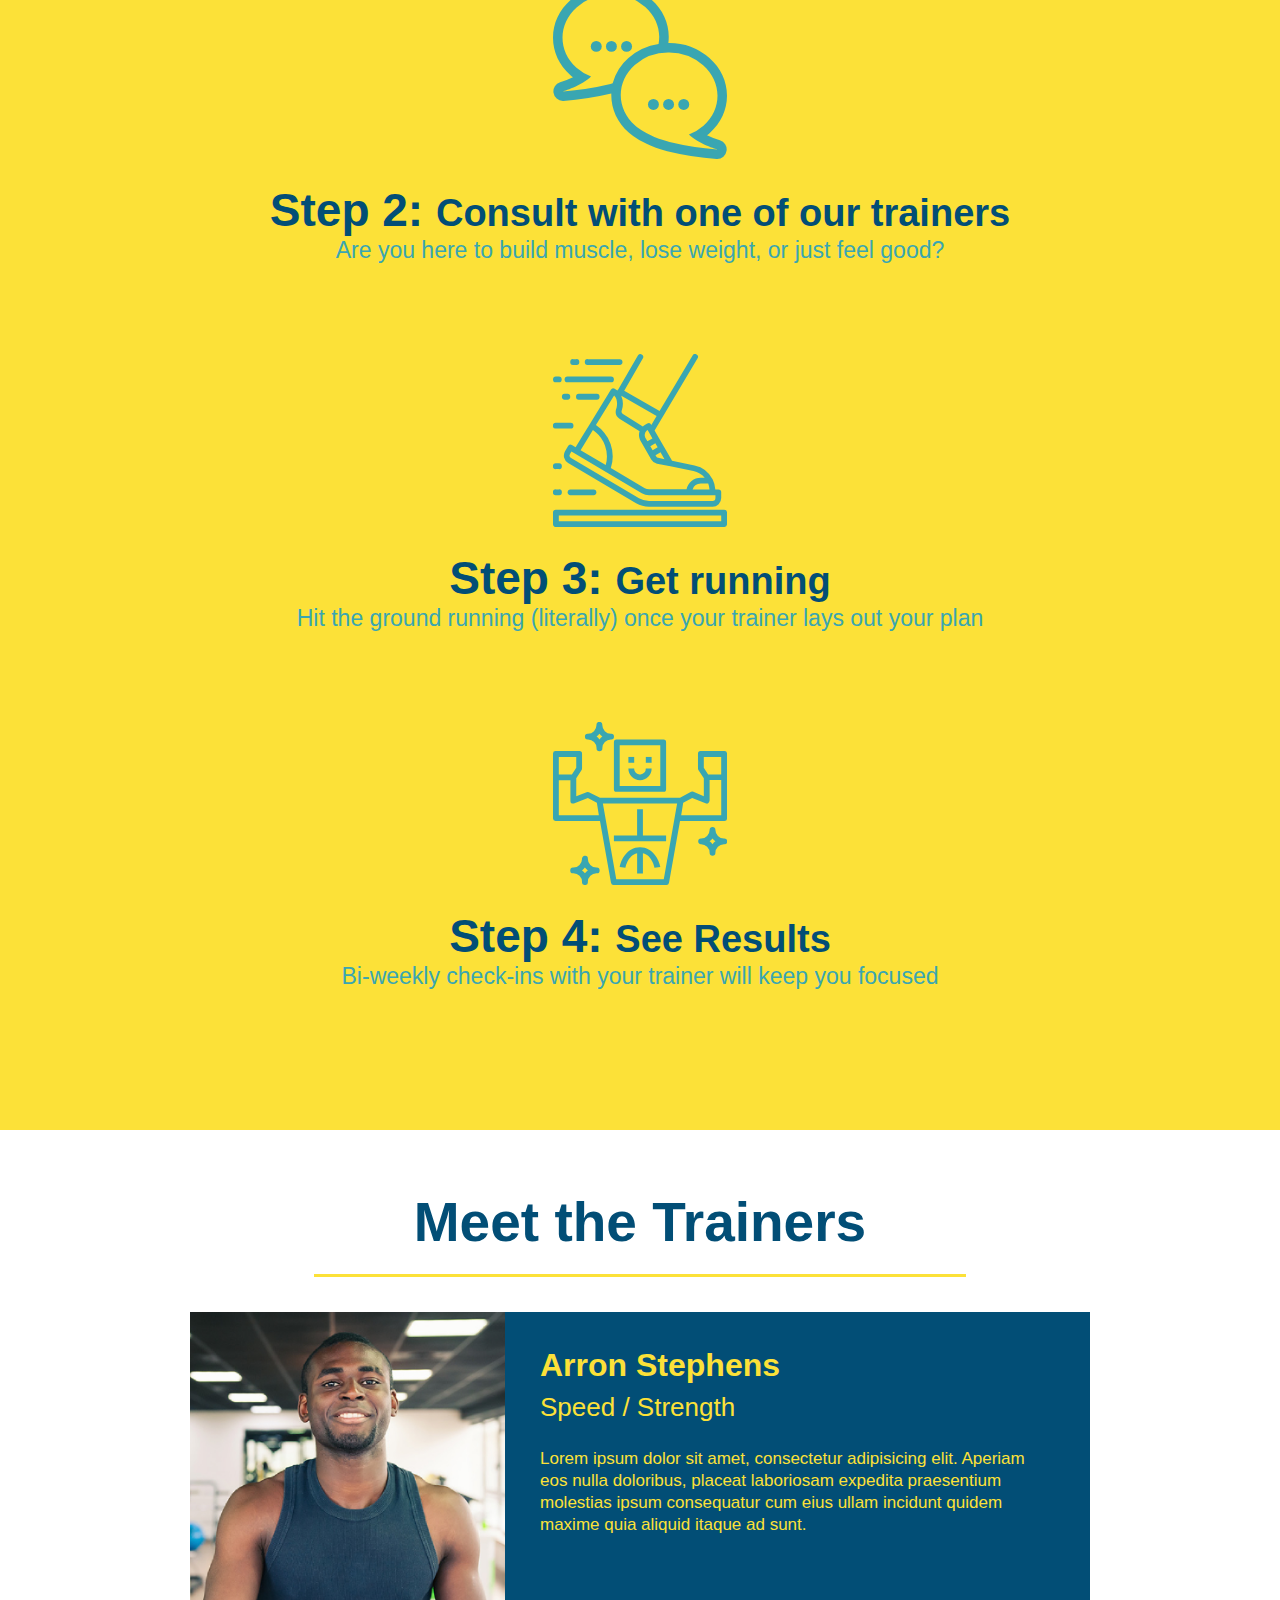
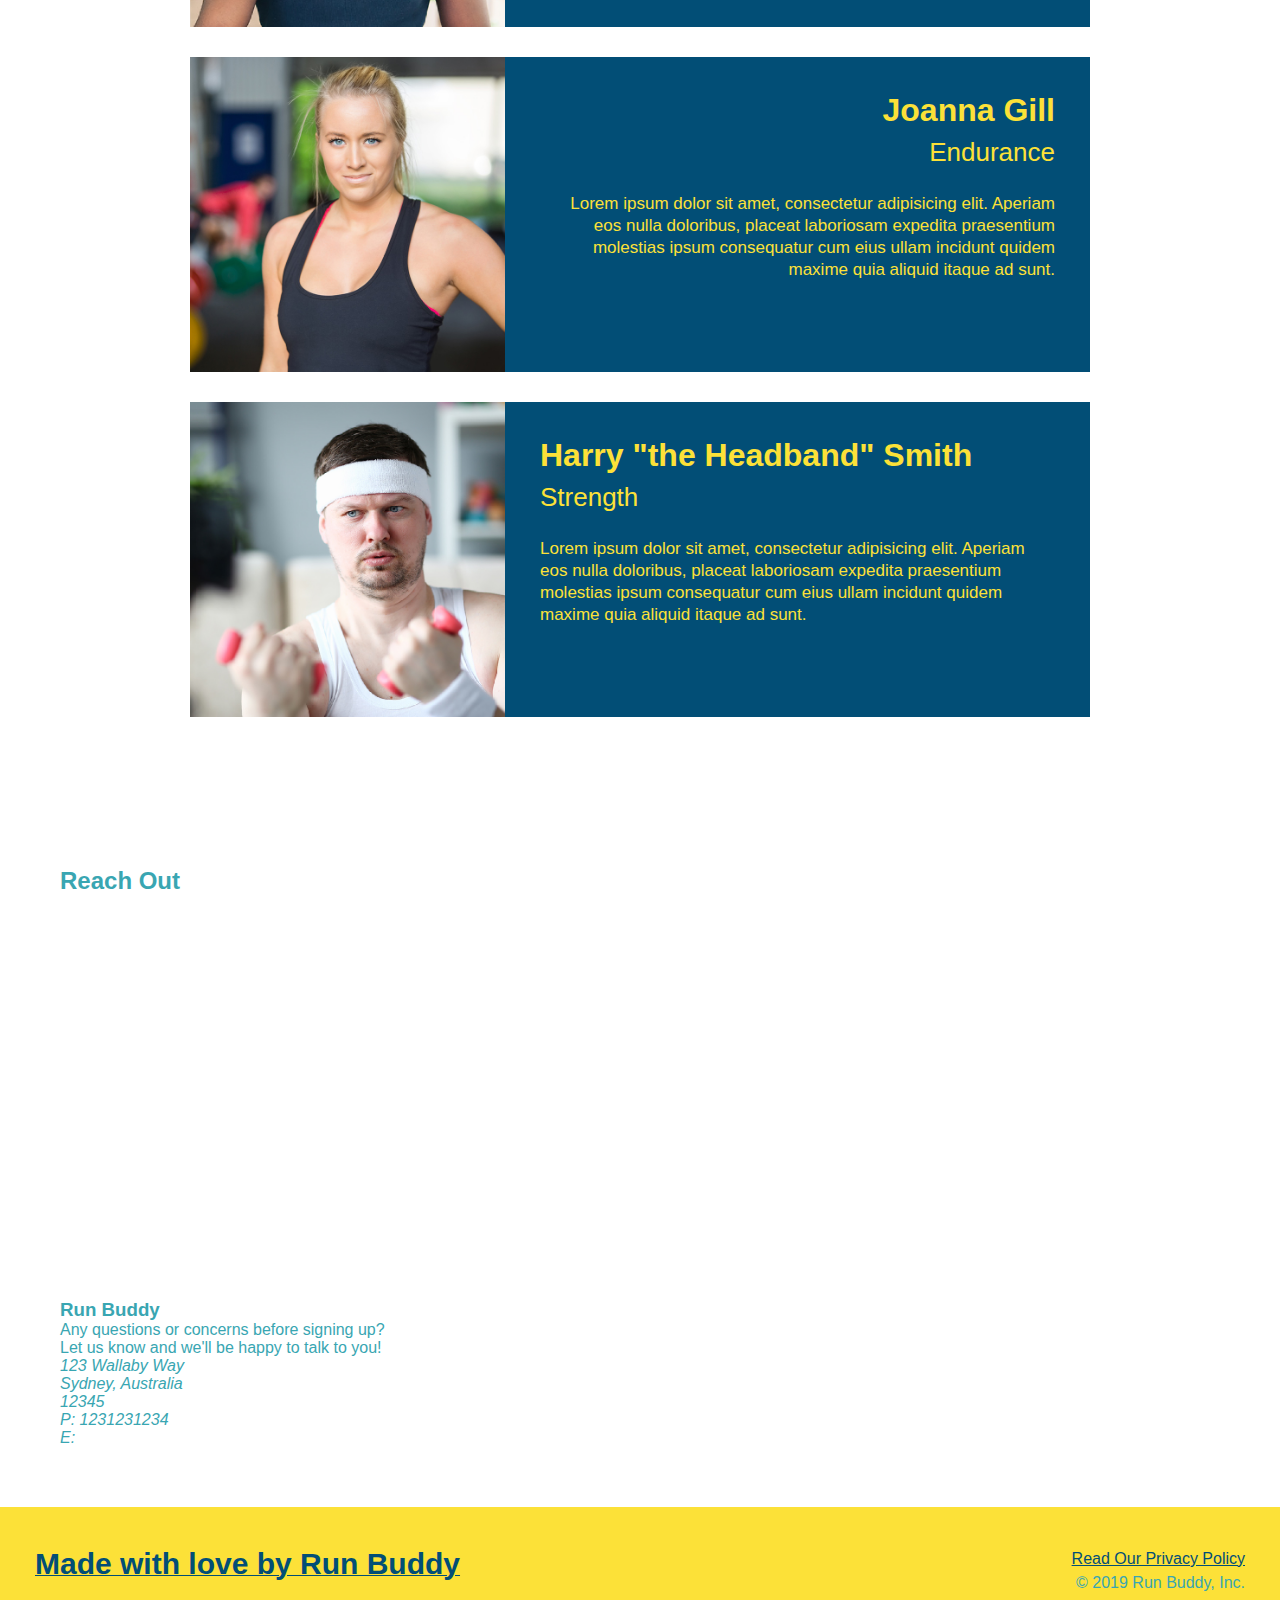
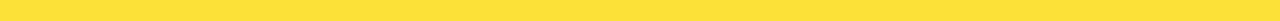
==== commit ebb378a4: "add iframe" ====
--- a/index.html
+++ b/index.html
@@ -17,16 +17,16 @@
         <nav>
             <ul>
                 <li>
-                    <a href="what-we-do">What We Do</a>
+                    <a href="#what-we-do">What We Do</a>
                 </li>
                 <li>
-                    <a href="what-you-do">What You Do</a>
+                    <a href="#what-you-do">What You Do</a>
                 </li>
                 <li>
-                    <a href="your-trainers">Your Trainers</a>
+                    <a href="#your-trainers">Your Trainers</a>
                 </li>
                 <li>
-                    <a href="reach-out">Reach Out</a>
+                    <a href="#reach-out">Reach Out</a>
                 </li>
             </ul>
         </nav>
@@ -81,7 +81,7 @@
         
         <div>
             <img src="./assets/images/step-1.svg" alt="" />
-            <h3>Step 1: <span>fill out the form above</span></h3>
+            <h3>Step 1: <span>Fill out the form above</span></h3>
             <p>You're already here, so why not?</p>
         </div>
         
@@ -106,13 +106,69 @@
     </section>
 
     <!-- meet the trainers -->
-    <section>
-        <h2>Meet the Trainers</h2>
+    <section class="trainers" id="your-trainers">
+        <h2 class="section-title primary-border">Meet the Trainers</h2>
+        <!-- first trainer -->
+        <article class="trainer">
+            <img src="./assets/images/trainer-1.jpg" alt="Arron Stephens in his workout attire" />
+            <div class="trainer-bio text-left">
+                <h3>Arron Stephens</h3>
+                <h4>Speed / Strength</h4>
+                <p>
+                    Lorem ipsum dolor sit amet, consectetur adipisicing elit. Aperiam eos nulla doloribus, placeat laboriosam expedita praesentium molestias ipsum consequatur cum eius ullam incidunt quidem maxime quia aliquid itaque ad sunt.
+                </p>
+            </div>
+        </article>
+        <!-- second trainer -->
+        <article class="trainer">
+            <img src="./assets/images/trainer-2.jpg" alt="Joanna striking a pose" />
+            <div class="trainer-bio text-right">
+                <h3>Joanna Gill</h3>
+                <h4>Endurance</h4>
+                <p>
+                    Lorem ipsum dolor sit amet, consectetur adipisicing elit. Aperiam eos nulla doloribus, placeat laboriosam expedita praesentium molestias ipsum consequatur cum eius ullam incidunt quidem maxime quia aliquid itaque ad sunt.
+                </p>
+            </div>
+        </article>
+        <!-- third trainer -->
+        <article class="trainer">
+            <img src="./assets/images/trainer-3.jpg" alt="Harry Smith wearing his iconic headband" />
+            <div class="trainer-bio text-left">
+                <h3>Harry "the Headband" Smith</h3>
+                <h4>Strength</h4>
+                <p>
+                    Lorem ipsum dolor sit amet, consectetur adipisicing elit. Aperiam eos nulla doloribus, placeat laboriosam expedita praesentium molestias ipsum consequatur cum eius ullam incidunt quidem maxime quia aliquid itaque ad sunt.
+                </p>
+            </div>
+        </article>
     </section>
 
     <!-- Reach Out -->
     <section>
         <h2>Reach Out</h2>
+        <div class="contact-info">
+            <iframe src="https://www.google.com/maps/embed?pb=!1m18!1m12!1m3!1d3147.1079747227936!2d-120.42364418397035!3d37.92790791110593!2m3!1f0!2f0!3f0!3m2!1i1024!2i768!4f13.1!3m3!1m2!1s0x8090c49129b6ac57%3A0xb56c7eb95a2cd8bd!2sMain%20St%2C%20California%2095327!5e0!3m2!1sen!2sus!4v1616426329495!5m2!1sen!2sus" 
+            width="400" 
+            height="400" 
+            style="border:0;" 
+            allowfullscreen="" 
+            loading="lazy">
+            </iframe>
+        </div>
+        <div>
+            <h3>Run Buddy</h3>
+            <p>
+                Any questions or concerns before signing up? <br/>
+                Let us know and we'll be happy to talk to you!
+            </p>
+            <address>
+                123 Wallaby Way <br/>
+                Sydney, Australia <br/>
+                12345 <br/>
+                P: 1231231234 <br/>
+                E: <a href="mailto:info@runbuddy.io"</a>
+            </address>
+        </div>
     </section>
 
     <!-- footer -->
--- a/assets/css/style.css
+++ b/assets/css/style.css
@@ -2,102 +2,104 @@
     margin: 0;
     padding: 0;
     box-sizing: border-box;
-}
-
-body {
+  }
+  
+  body {
+    /* more on this crazy alphanumerical value in a minute! */
     color: #39a6b2;
-    font-family: Arial, Helvetica, sans-serif;
-}
-
-header {
+    font-family: Helvetica, Arial, sans-serif;
+  }
+  
+  /* apply styles to <header> */
+  header {
     padding: 20px 35px;
     background-color: #39a6b2;
-}
-
-header a {
-    text-decoration: none;
-    color: #fce138;
-}
-
-header h1 {
+  }
+  
+  header h1 {
     font-weight: bold;
     font-size: 36px;
     color: #fce138;
     margin: 0;
     display: inline;
-}
-
-header nav {
+  }
+  header a {
+    text-decoration: none;
+    color: #fce138;
+  }
+  
+  header nav {
     float: right;
     margin: 7px 0;
-}
-
-header nav ul li {
+  }
+  
+  header nav ul li {
     display: inline;
-}
-
-header nav ul li a {
+  }
+  
+  header nav ul li a {
     margin: 0 30px;
     font-weight: lighter;
     font-size: 22px;
-}
-
-footer {
+  }
+  
+  footer {
     background: #fce138;
     width: 100%;
     padding: 40px 35px;
-}
-
-footer h2 {
+  }
+  
+  footer h2 {
     display: inline;
     color: #024e76;
     font-size: 30px;
     margin: 0;
-}
-
-footer div {
+  }
+  
+  footer div {
     float: right;
     line-height: 1.5;
     text-align: right;
-}
-
-footer a {
-    color: #024e76;
-}
-
-section {
+  }
+  
+  footer a {
+    color: #024e76;
+  }
+  
+  section {
     padding: 60px;
-}
-
-.hero {
-    background-image: url("../images/hero-bg.jpg");
+  }
+  
+  /* Hero Style Start */
+  .hero {
+    background-image: url('../images/hero-bg.jpg');
     height: 600px;
     background-size: cover;
     background-position: center;
     position: relative;
-}
-
-.hero-form {
+  }
+  /* Hero Style End */
+  
+  .hero-form {
     border: 3px solid #024e76;
     background-color: #fce138;
     padding: 20px;
-    width: 500 px;
+    width: 500px;
     color: #024e76;
     position: absolute;
     bottom: 120px;
     right: 140px;
-}
-
-.hero-form h3 {
+  }
+  
+  .hero-form h3 {
     font-size: 24px;
     margin: 0;
-}
-
-.hero-form p {
+  }
+  .hero-form p {
     margin: 5px 0 15px 0;
-}
-
-.form-input {
+  }
+  
+  .form-input {
     border: 1px solid #024e76;
     display: block;
     padding: 7px 15px;
@@ -105,74 +107,122 @@
     color: #024e76;
     width: 100%;
     margin-bottom: 15px;
-}
-
-.hero-form label {
+  }
+  
+  .hero-form label {
     margin: 0 5px;
-}
-
-.hero-form button {
+  }
+  
+  .hero-form button {
     color: #fce138;
     background-color: #024e76;
     border: none;
     padding: 10px 20px;
     font-size: 16px;
-}
-
-.intro {
+  }
+  
+  .intro {
     text-align: center;
-}
-
-.intro p {
+  }
+  
+  .intro p {
     line-height: 1.7;
     color: #39a6b2;
     width: 80%;
     font-size: 20px;
     margin: 0 auto;
   }
-
-.steps {
+  
+  .steps {
     text-align: center;
     background: #fce138;
-}
-
-.steps div {
+  }
+  
+  .steps div {
     margin-bottom: 80px;
-}
-
-.steps img {
+  }
+  
+  .steps img {
     width: 15%;
     margin: 10px 0;
-}
-
-.steps h3 {
-    color:#024e76;
+  }
+  
+  .steps h3 {
+    color: #024e76;
     font-size: 46px;
     margin-top: 10px;
-}
-
-.steps p {
+  }
+  
+  .steps p {
     color: #39a6b2;
     font-size: 23px;
-}
-
-.steps span {
+  }
+  
+  .steps span {
     font-size: 38px;
-}
-
-.section-title {
+  }
+  
+  .section-title {
     font-size: 55px;
     color: #024e76;
     margin-bottom: 35px;
     padding: 0 100px 20px 100px;
     display: inline-block;
     border-bottom: 3px solid;
-}
-
-.primary-border {
+  }
+  
+  .primary-border {
     border-color: #fce138;
-}
-
-.secondary-border {
+  }
+  
+  .secondary-border {
     border-color: #39a6b2;
-}+  }
+  
+  .trainers {
+    text-align: center;
+  }
+  
+  .trainer {
+    width: 900px;
+    margin: 0 auto 30px auto;
+    background: #024e76;
+    color: #fce138;
+    overflow: auto;
+  }
+  
+  .trainer img {
+    width: 35%;
+    float: left;
+  }
+  
+  .trainer-bio {
+    padding: 35px;
+    float: left;
+    width: 65%;
+  }
+  
+  .trainer-bio h3 {
+    font-size: 32px;
+    margin-bottom: 8px;
+  }
+  
+  .trainer-bio h4 {
+    font-weight: lighter;
+    font-size: 26px;
+    margin-bottom: 25px;
+  }
+  
+  .trainer-bio p {
+    font-size: 17px;
+    line-height: 1.3;
+  }
+  
+  .text-left {
+    text-align: left;
+  }
+  
+  .text-right {
+    text-align: right;
+  }
+  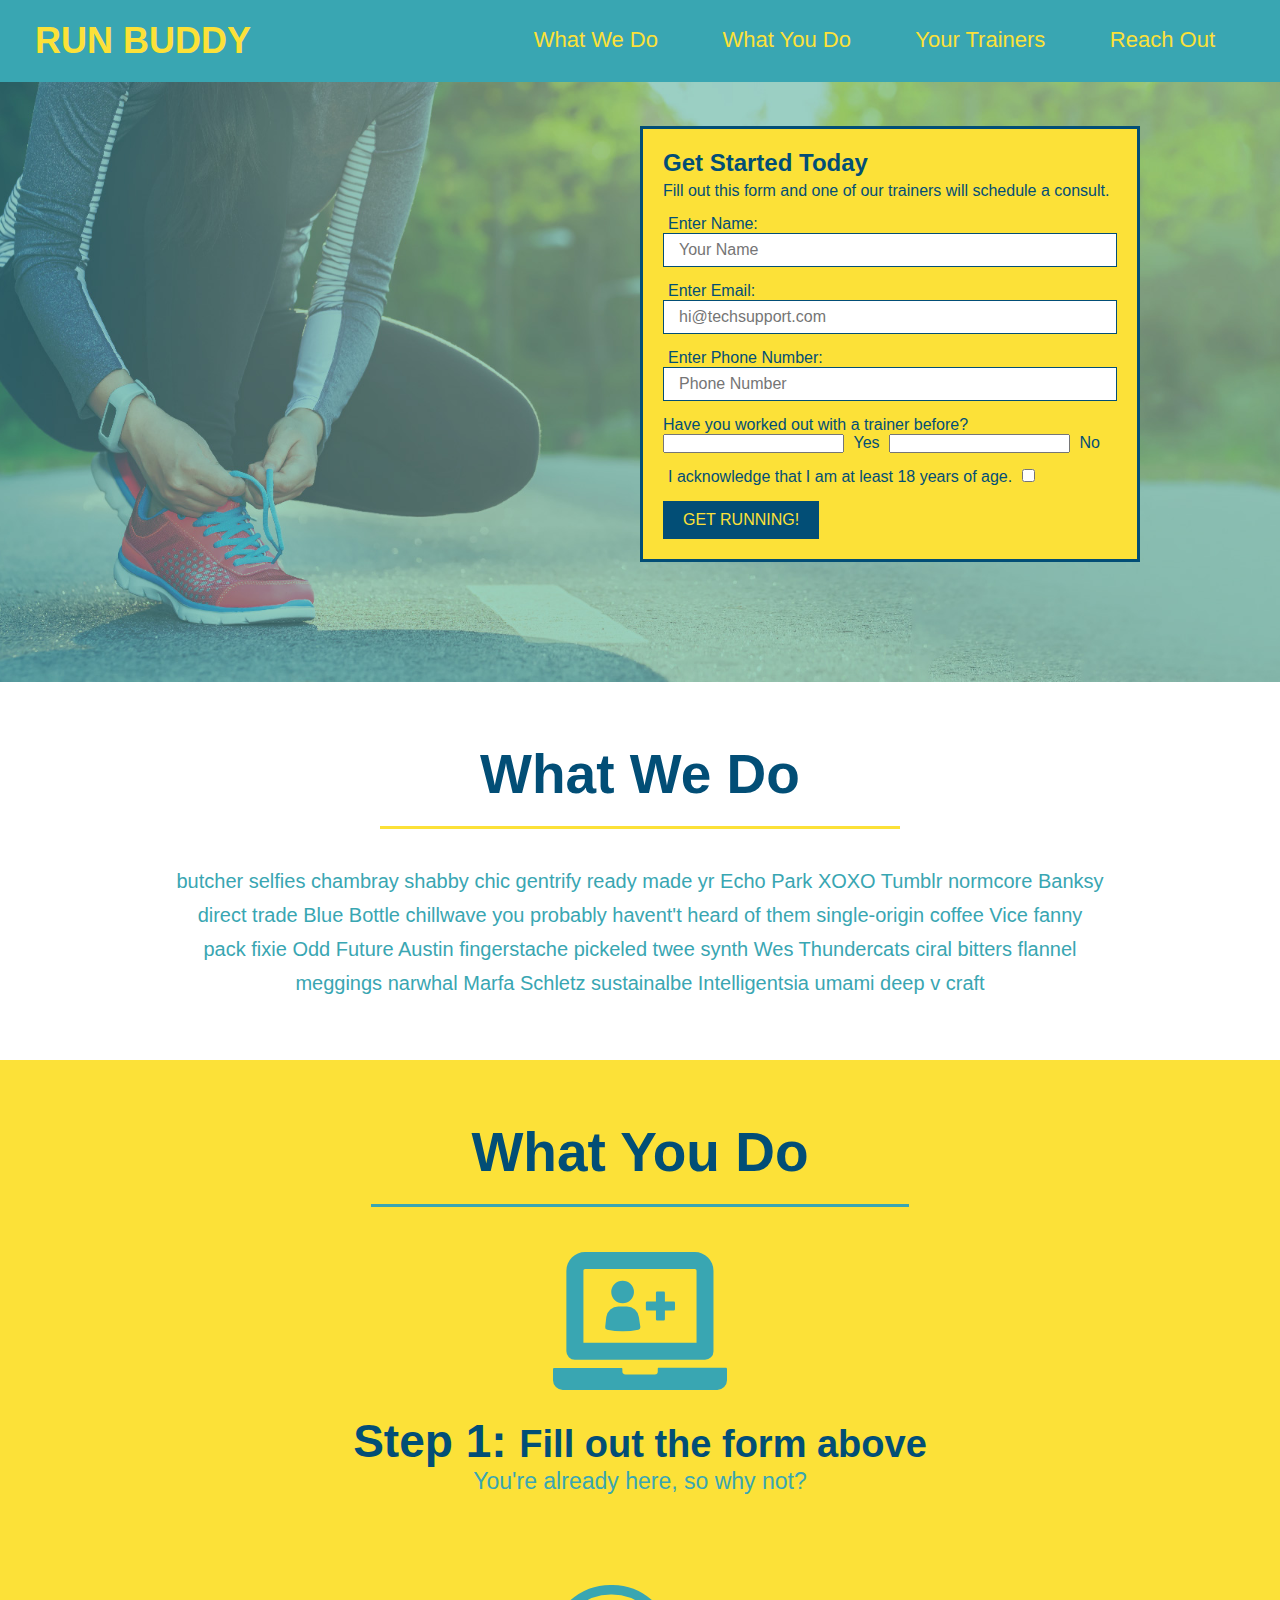
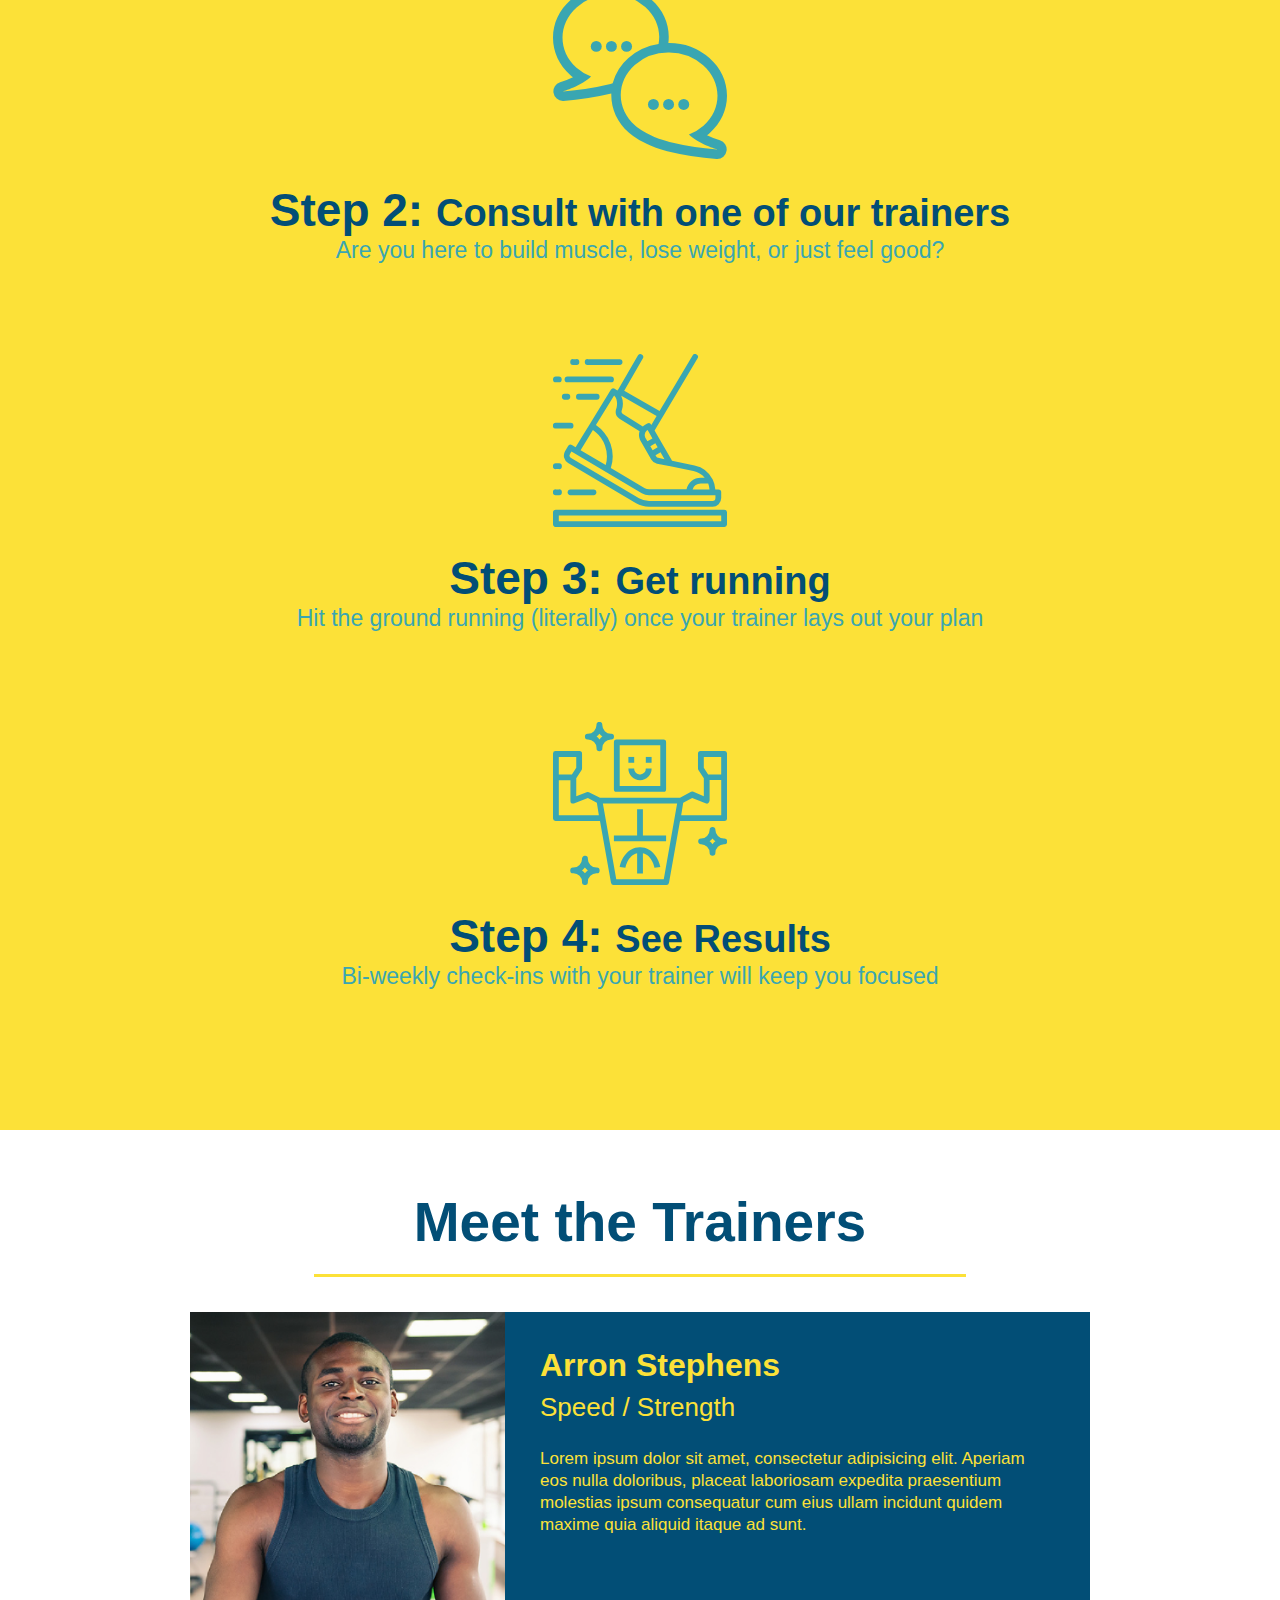
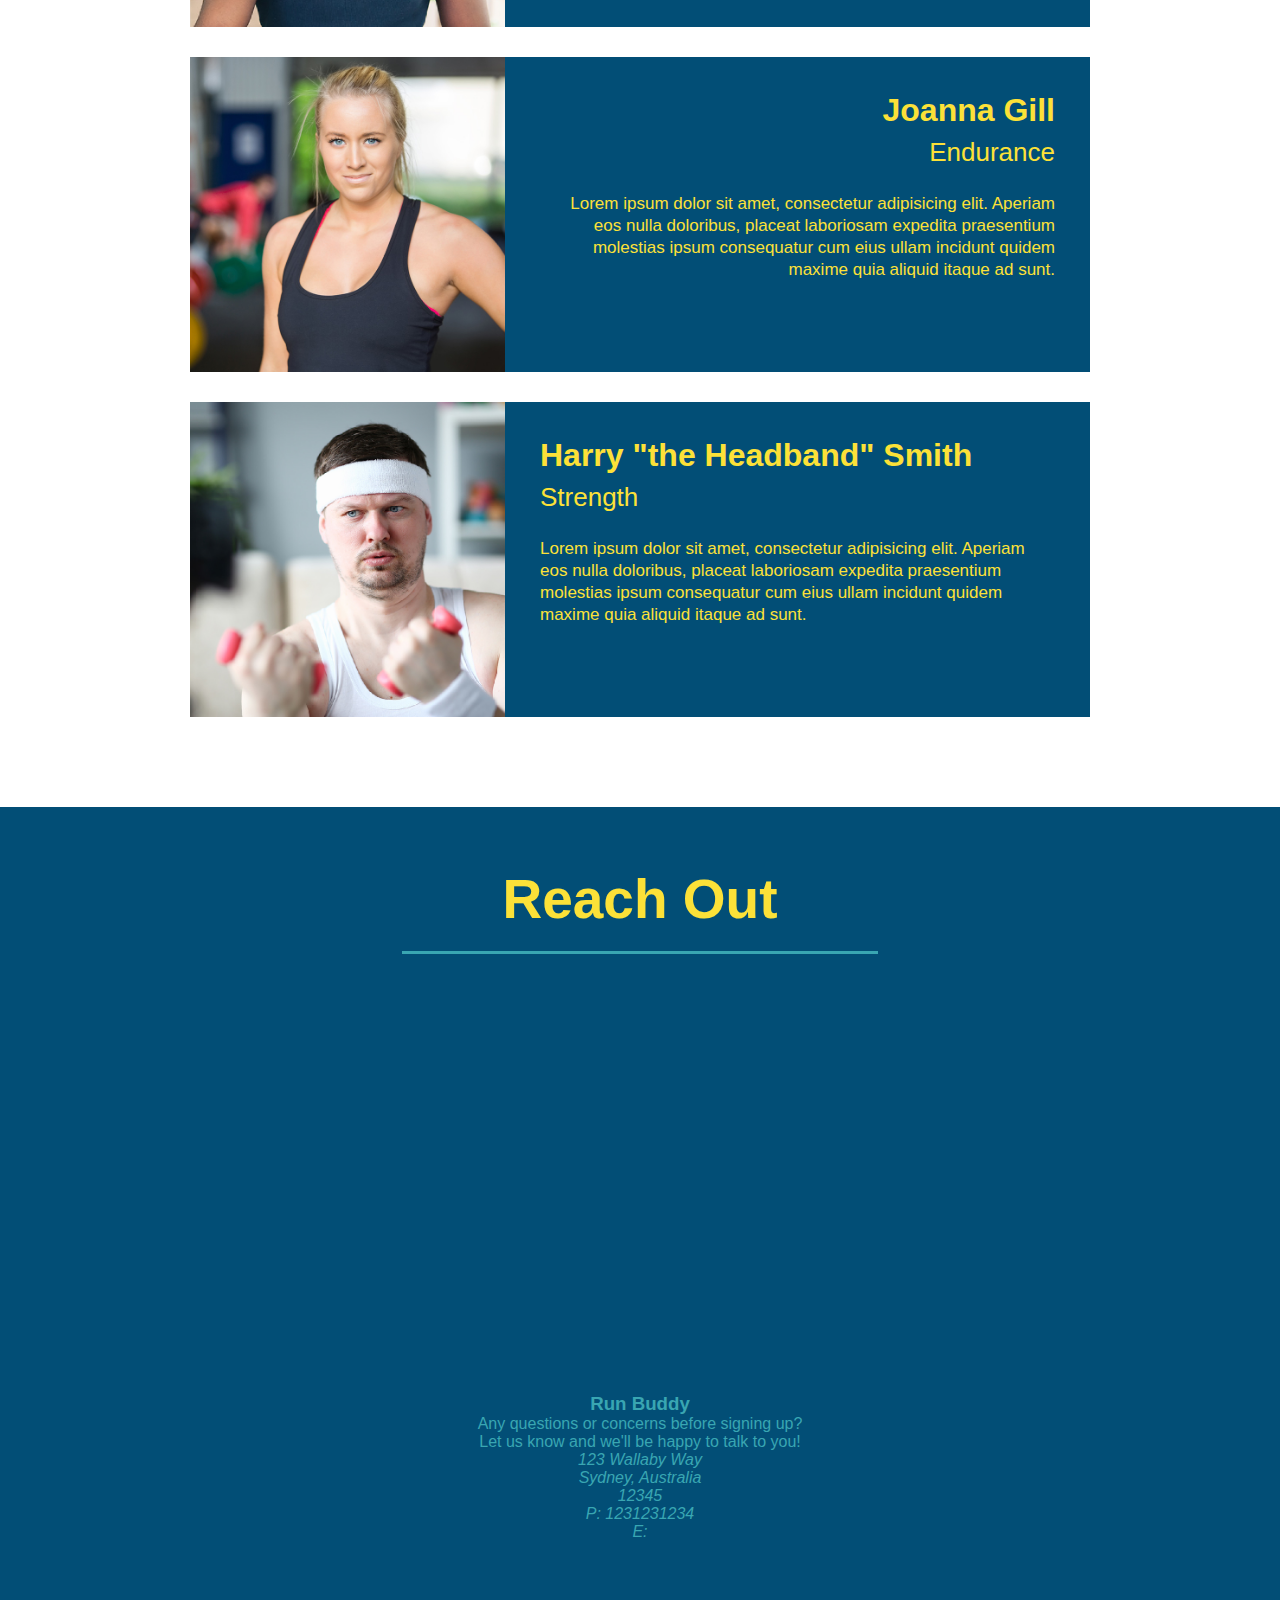
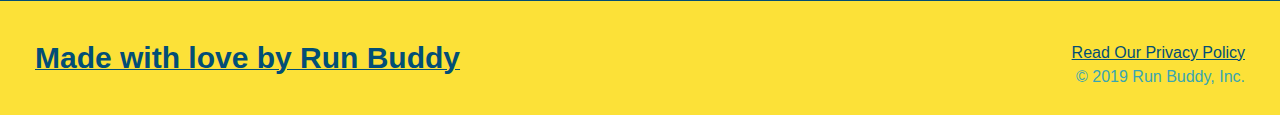
==== commit ba407123: "style contact info" ====
--- a/index.html
+++ b/index.html
@@ -144,8 +144,8 @@
     </section>
 
     <!-- Reach Out -->
-    <section>
-        <h2>Reach Out</h2>
+    <section id="reach-out" class="contact">
+        <h2 class="section-title secondary-border">Reach Out</h2>
         <div class="contact-info">
             <iframe src="https://www.google.com/maps/embed?pb=!1m18!1m12!1m3!1d3147.1079747227936!2d-120.42364418397035!3d37.92790791110593!2m3!1f0!2f0!3f0!3m2!1i1024!2i768!4f13.1!3m3!1m2!1s0x8090c49129b6ac57%3A0xb56c7eb95a2cd8bd!2sMain%20St%2C%20California%2095327!5e0!3m2!1sen!2sus!4v1616426329495!5m2!1sen!2sus" 
             width="400" 
--- a/assets/css/style.css
+++ b/assets/css/style.css
@@ -225,4 +225,27 @@
   .text-right {
     text-align: right;
   }
-  +
+/* reach out section */
+.contact {
+    text-align: center;
+    background: #024e76;
+}
+
+.contact h2 {
+    color: #fce138;
+}
+
+.contact-info iframe {
+    width: 400px;
+    height: 400px;
+}
+
+.contact-info div {
+    width: 410px;
+    display: inline-block;
+    vertical-align: top;
+    text-align: left;
+    margin: 30px 0 0 60px;
+    color: white;
+}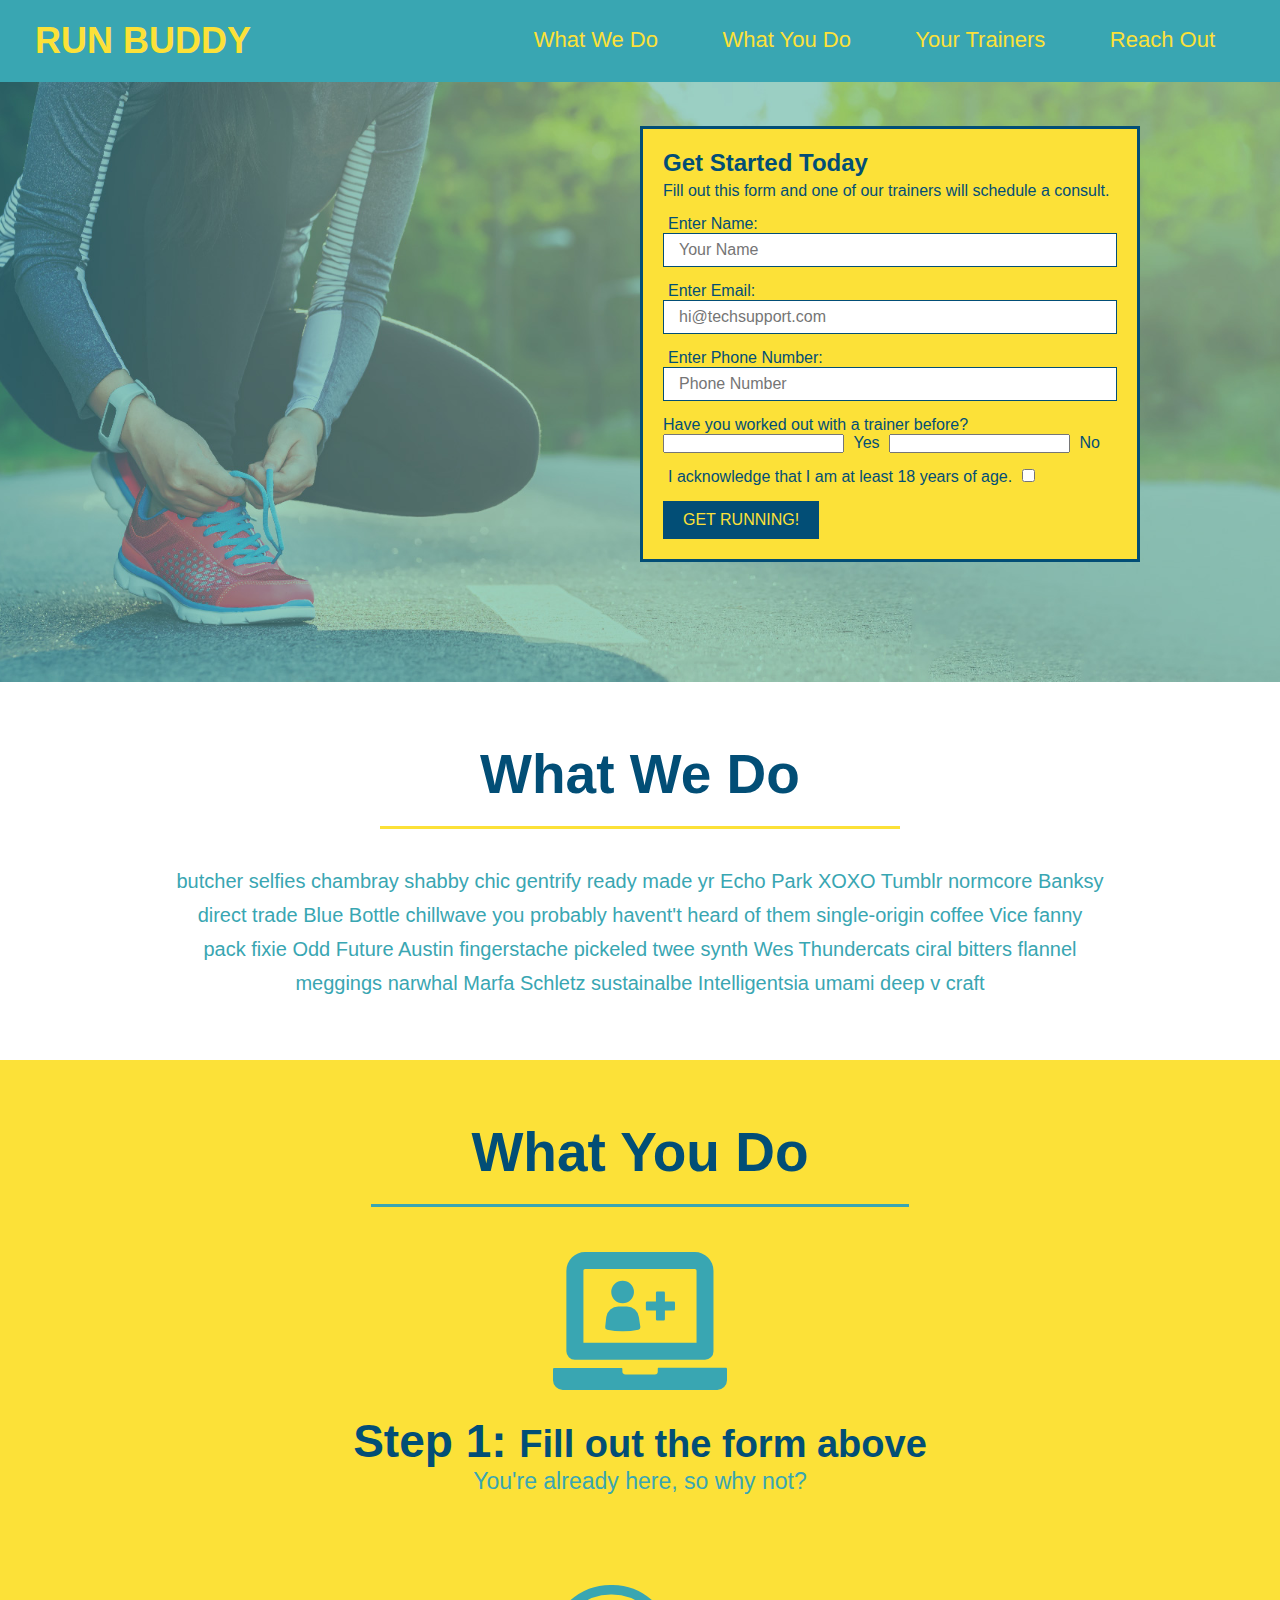
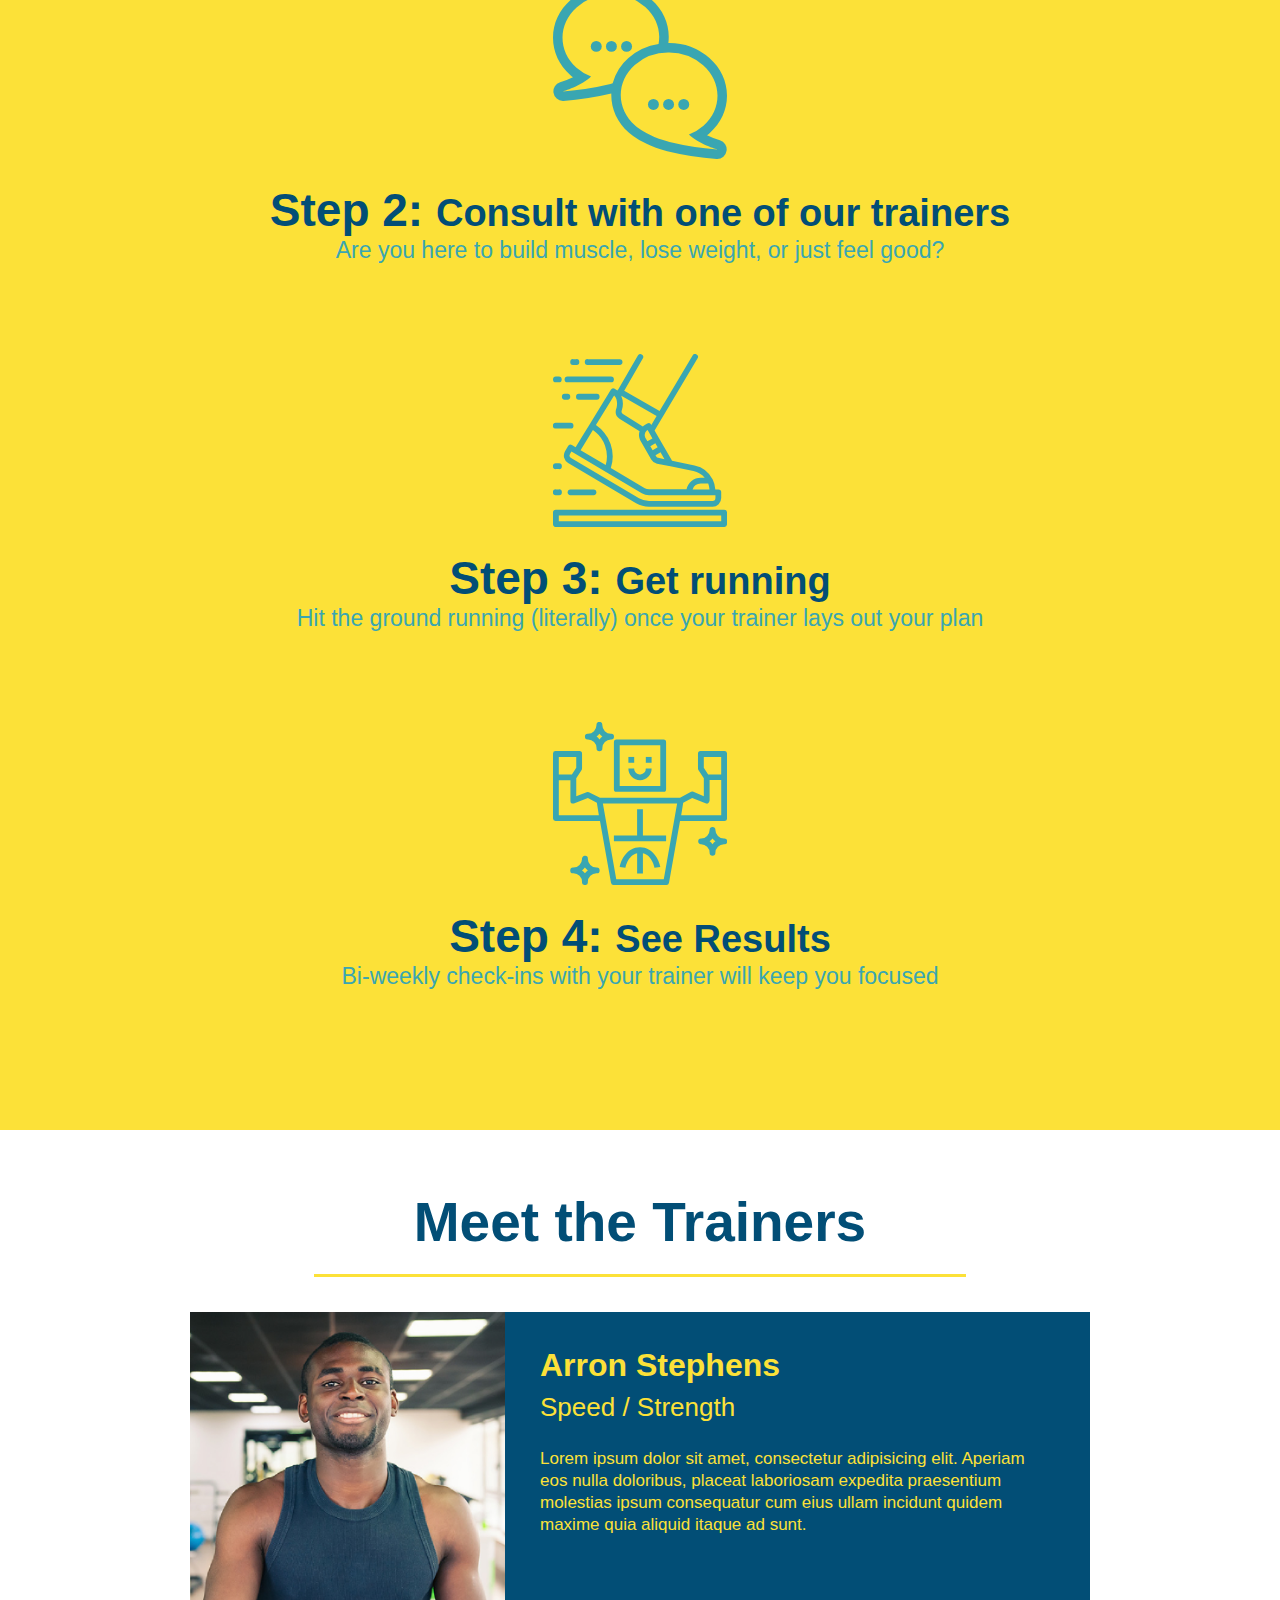
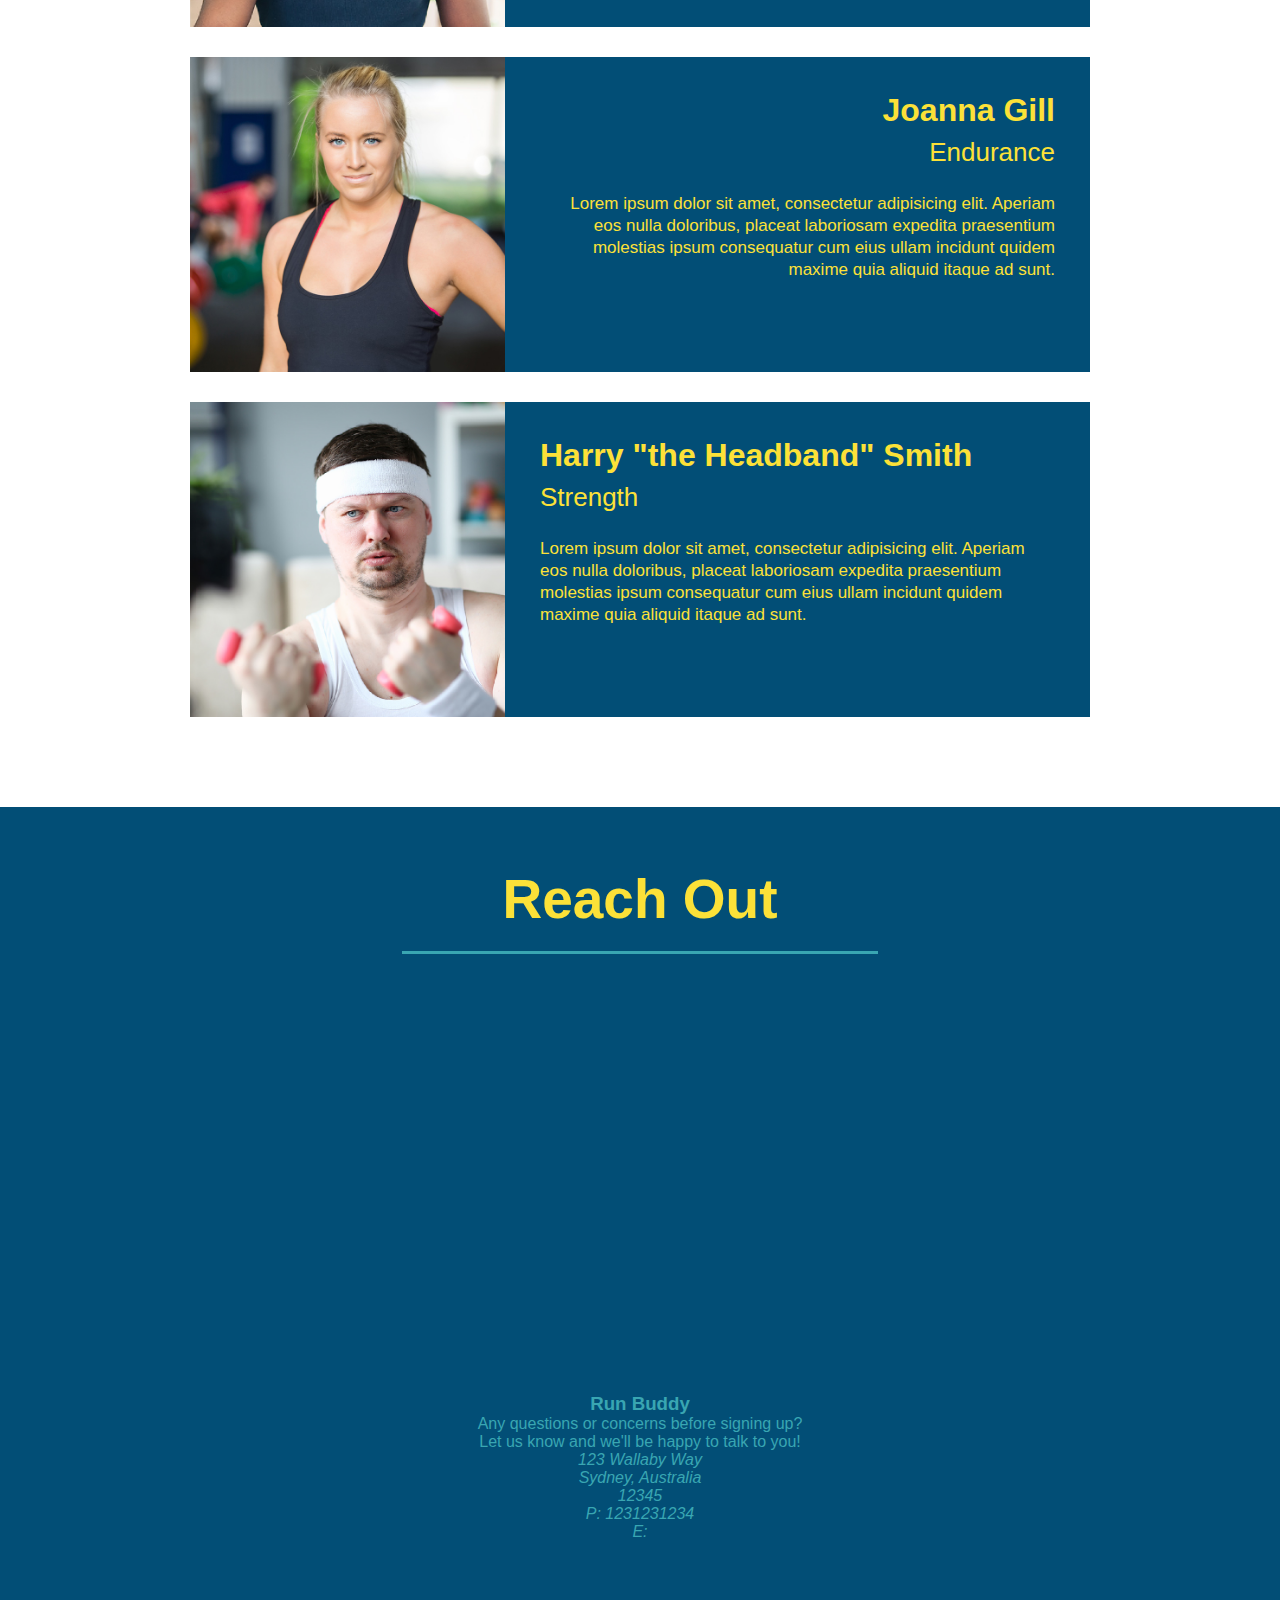
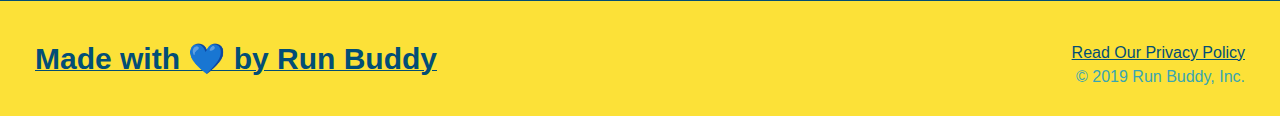
==== commit 70f645ed: "created a privacy policy page" ====
--- a/index.html
+++ b/index.html
@@ -173,9 +173,9 @@
 
     <!-- footer -->
     <footer>
-        <h2>Made with love by Run Buddy</h2>
+        <h2>Made with 💙 by Run Buddy</h2>
         <div>
-            <a href="#">Read Our Privacy Policy</a><br/>
+            <a href="./privacy-policy.html">Read Our Privacy Policy</a><br/>
             &copy; 2019 Run Buddy, Inc.
         </div>
     </footer>
--- a/assets/css/style.css
+++ b/assets/css/style.css
@@ -248,4 +248,20 @@
     text-align: left;
     margin: 30px 0 0 60px;
     color: white;
+}
+
+.contact-info h3 {
+    color: #fce138;
+    font-size: 32px;
+}
+
+.contact-info p, .contact-info address {
+    margin: 20px 0;
+    line-height: 1.5;
+    font-size: 20px;
+    font-style: normal;
+}
+
+.contact-info a {
+    color: #fce138;
 }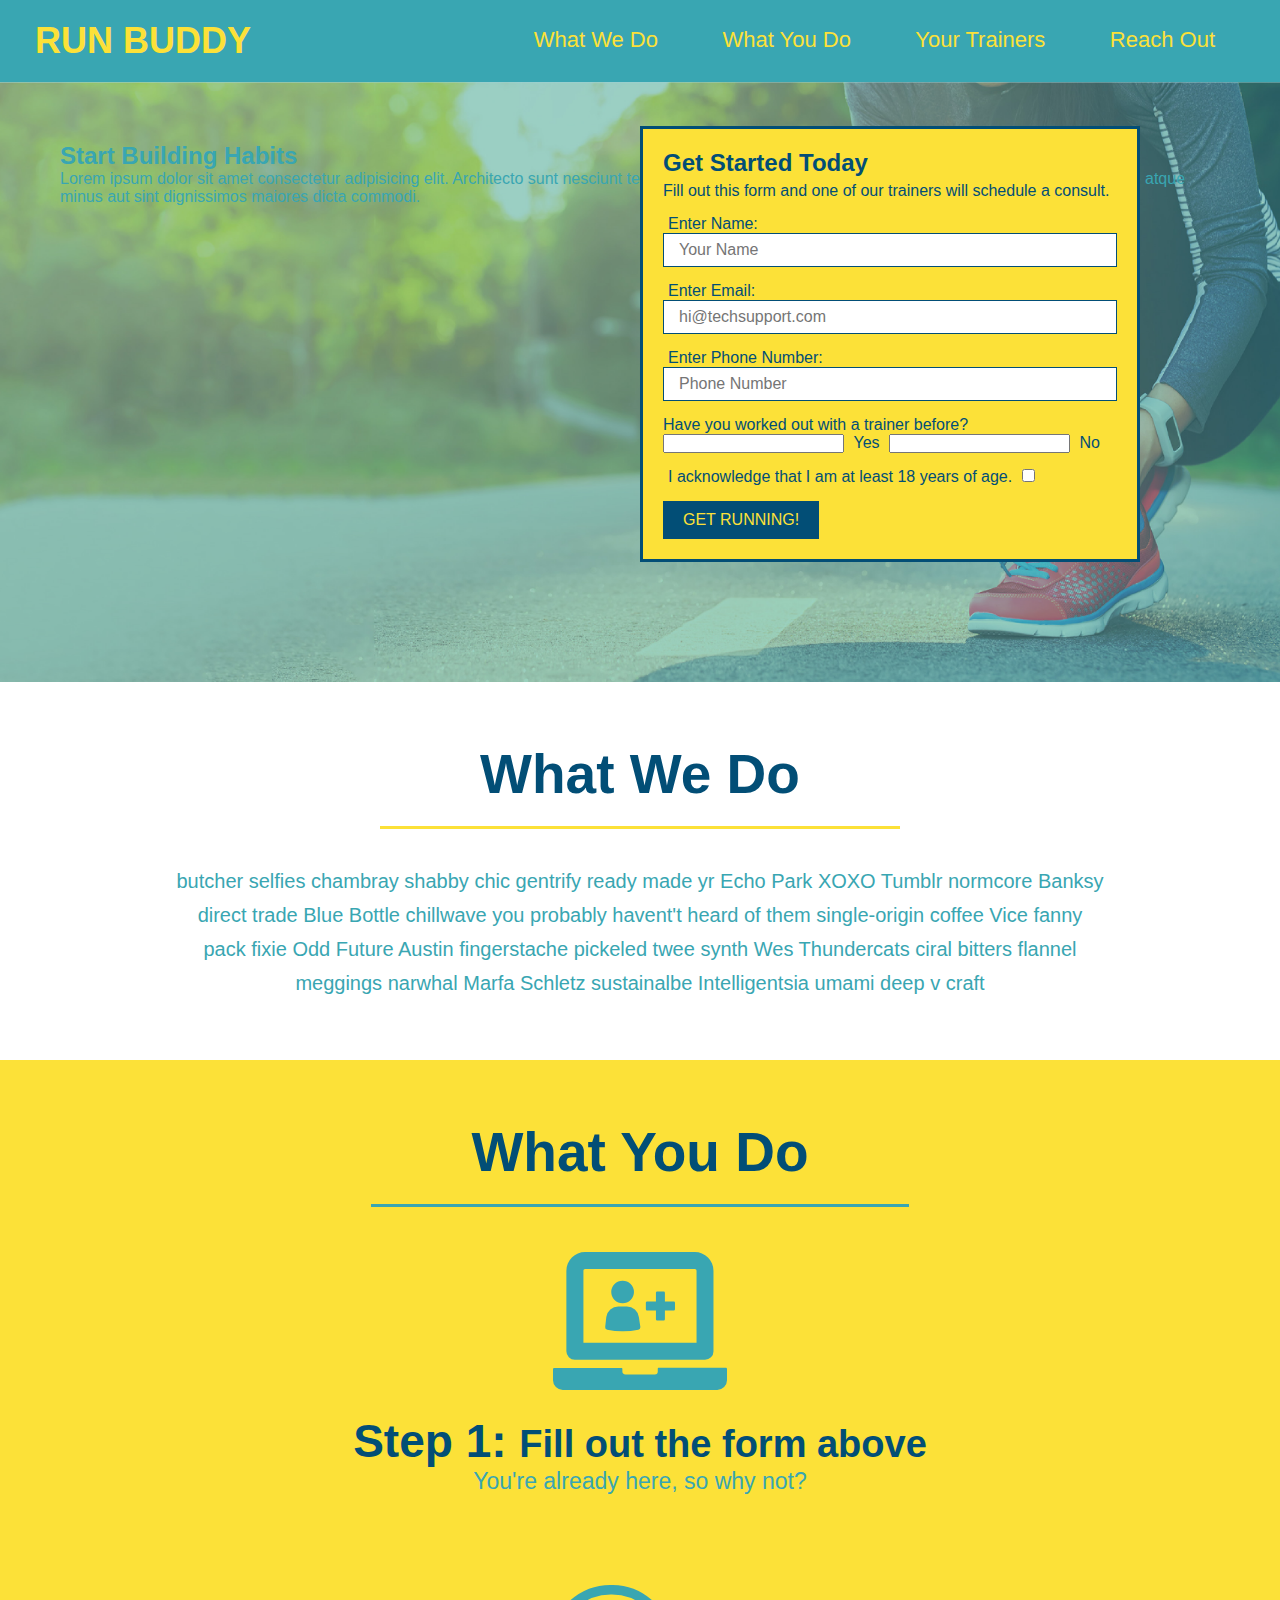
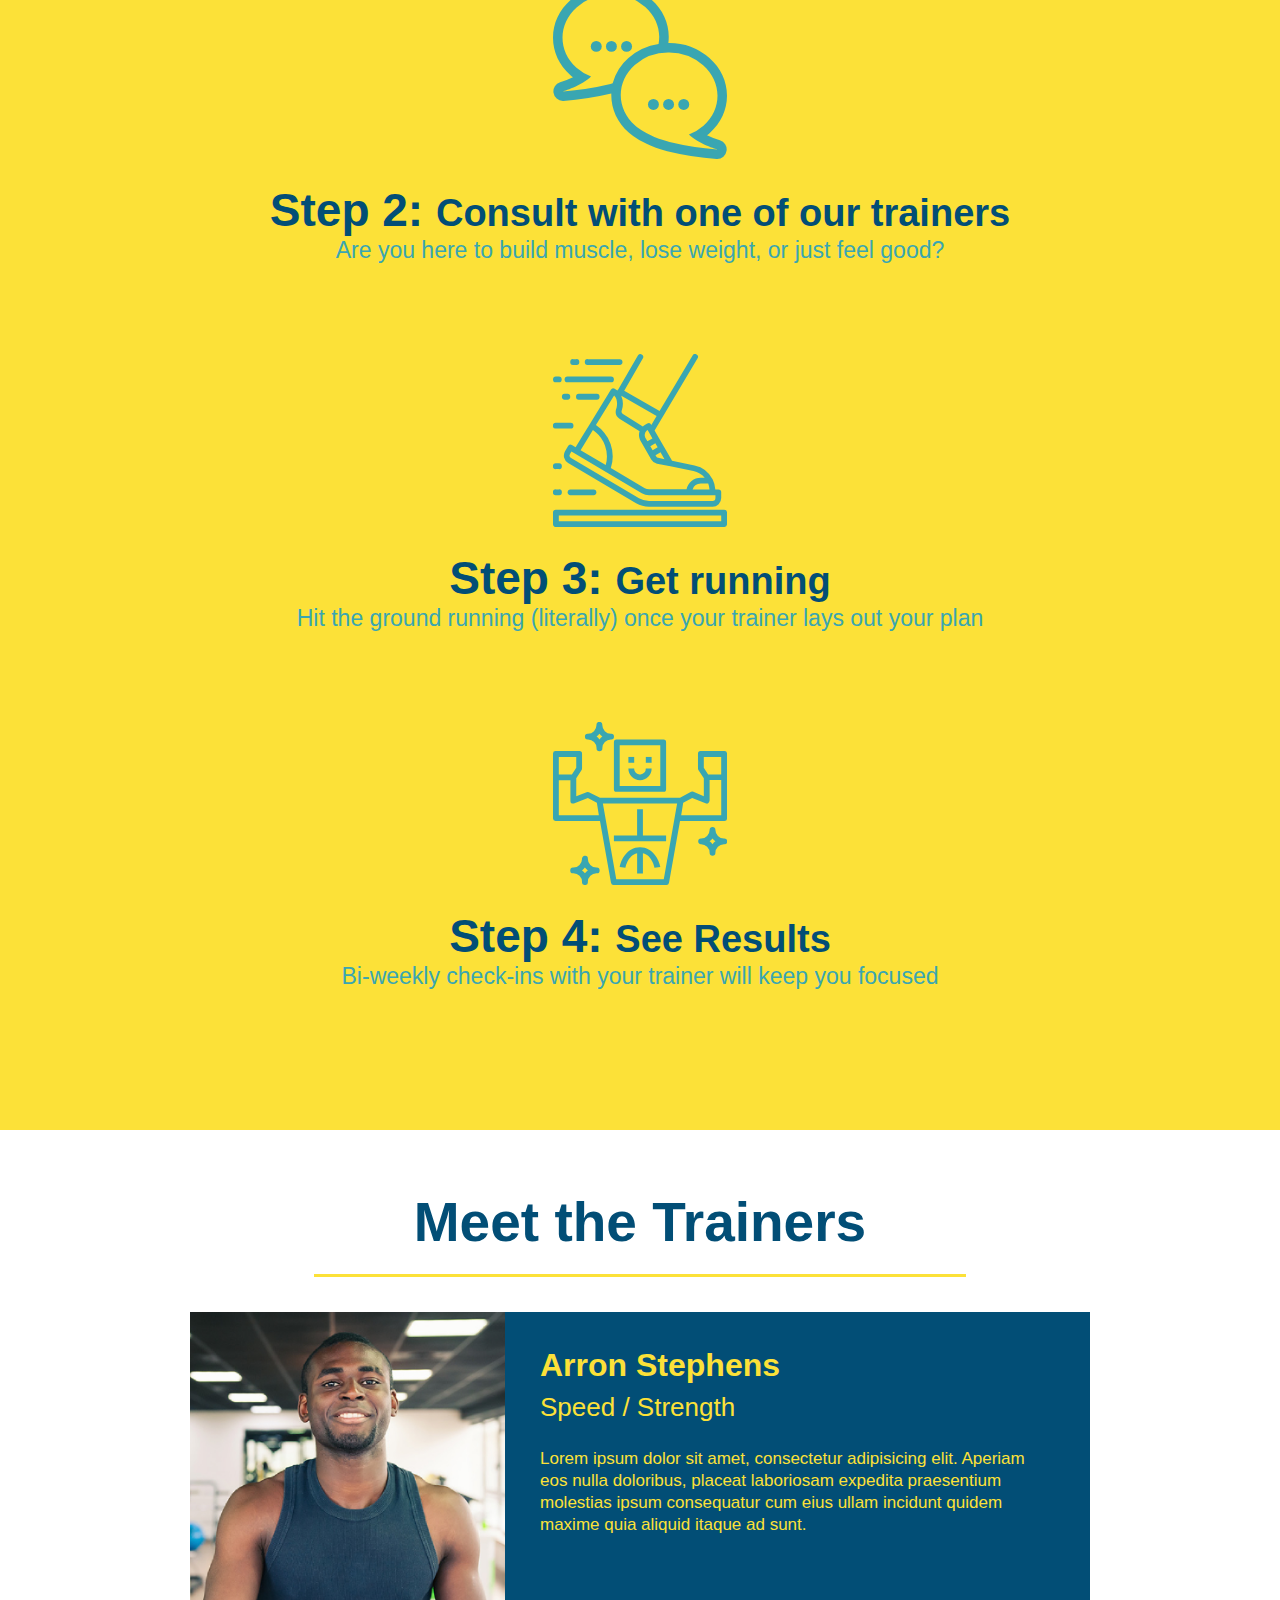
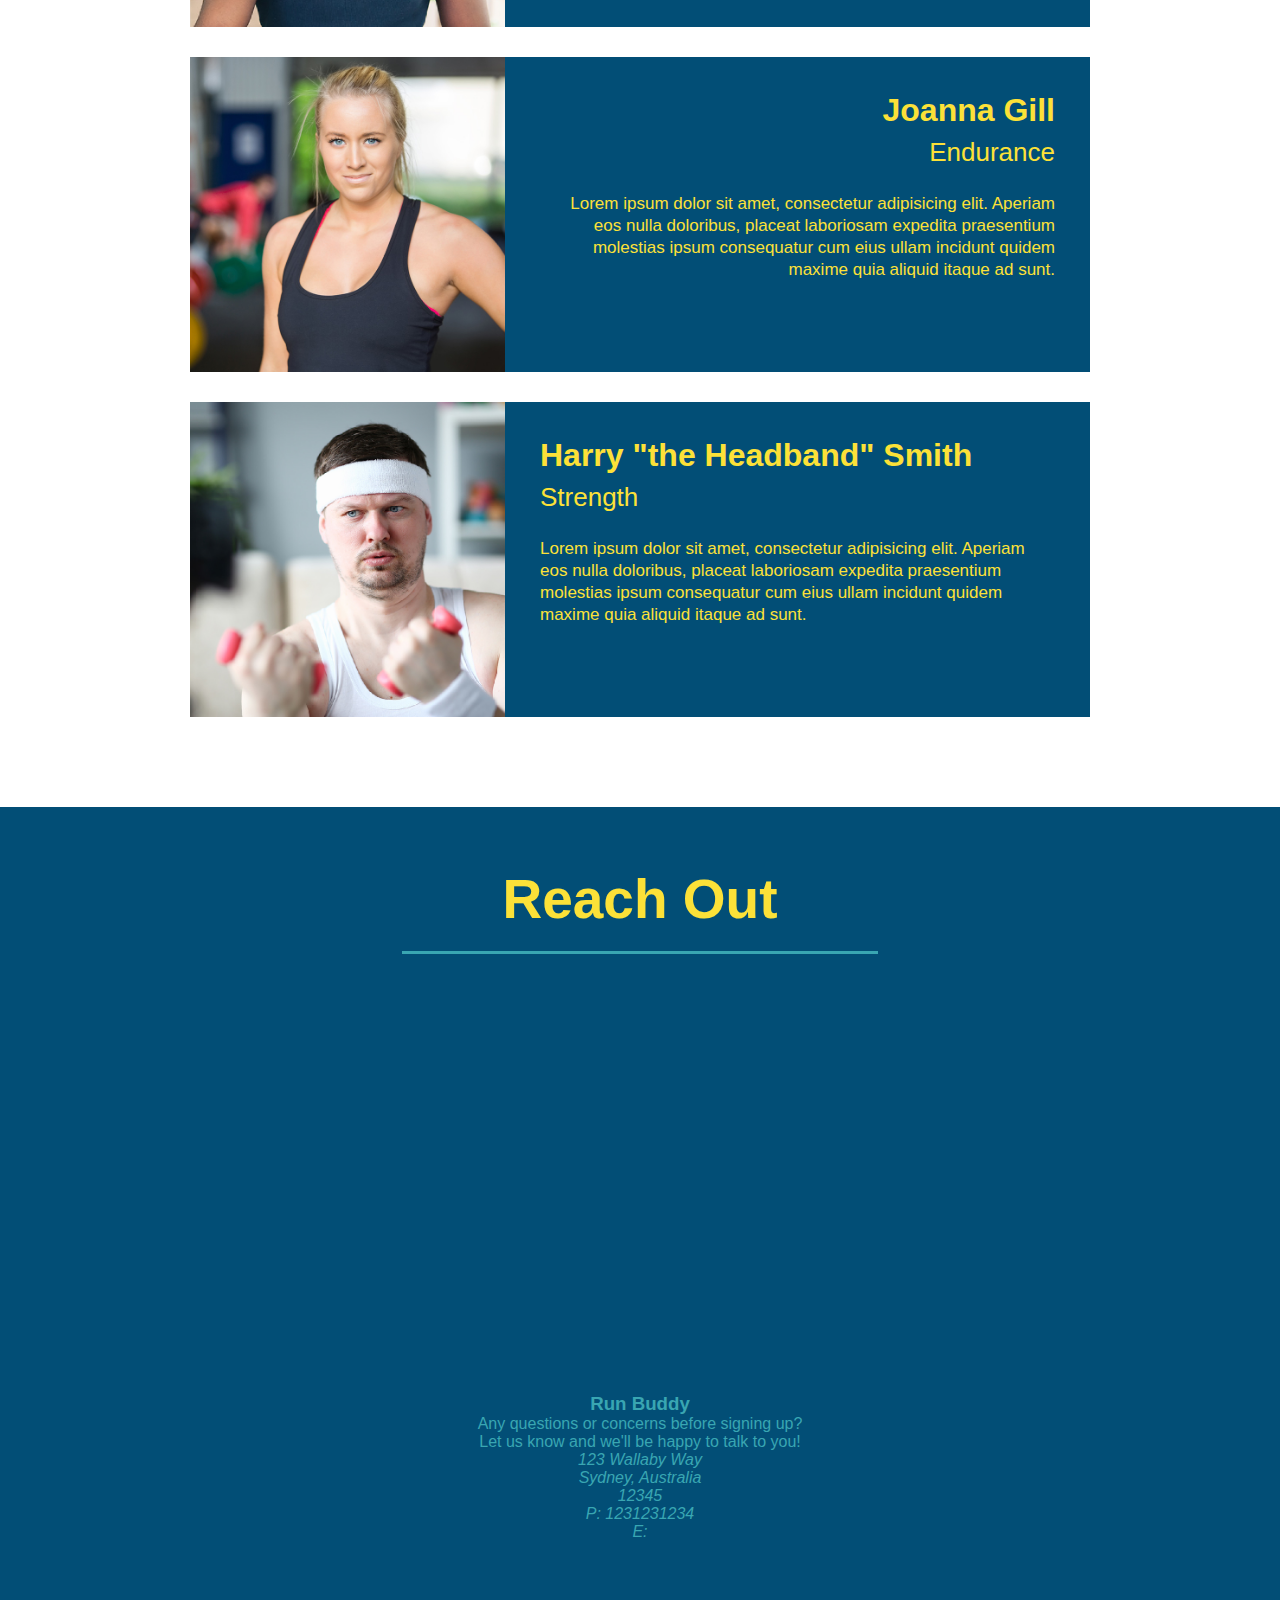
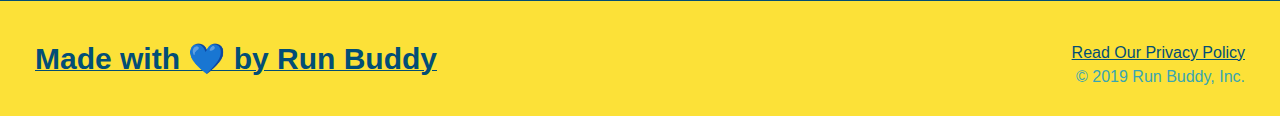
==== commit dc83bed6: "add content to hero, replaced image" ====
--- a/index.html
+++ b/index.html
@@ -35,6 +35,12 @@
 
     <!-- hero/jumbotron -->
     <section class="hero">
+        <div class="hero-cta">
+            <h2>Start Building Habits</h2>
+            <p>
+                Lorem ipsum dolor sit amet consectetur adipisicing elit. Architecto sunt nesciunt temporibus aut, ad fugiat eius blanditiis hic veniam? Veritatis nihil beatae atque minus aut sint dignissimos maiores dicta commodi.
+            </p>
+        </div>
         <div class="hero-form">
             <h3>Get Started Today</h3>
             <p>Fill out this form and one of our trainers will schedule a consult.</p>
--- a/assets/css/style.css
+++ b/assets/css/style.css
@@ -43,6 +43,7 @@
     font-size: 22px;
   }
   
+  /* footer */
   footer {
     background: #fce138;
     width: 100%;
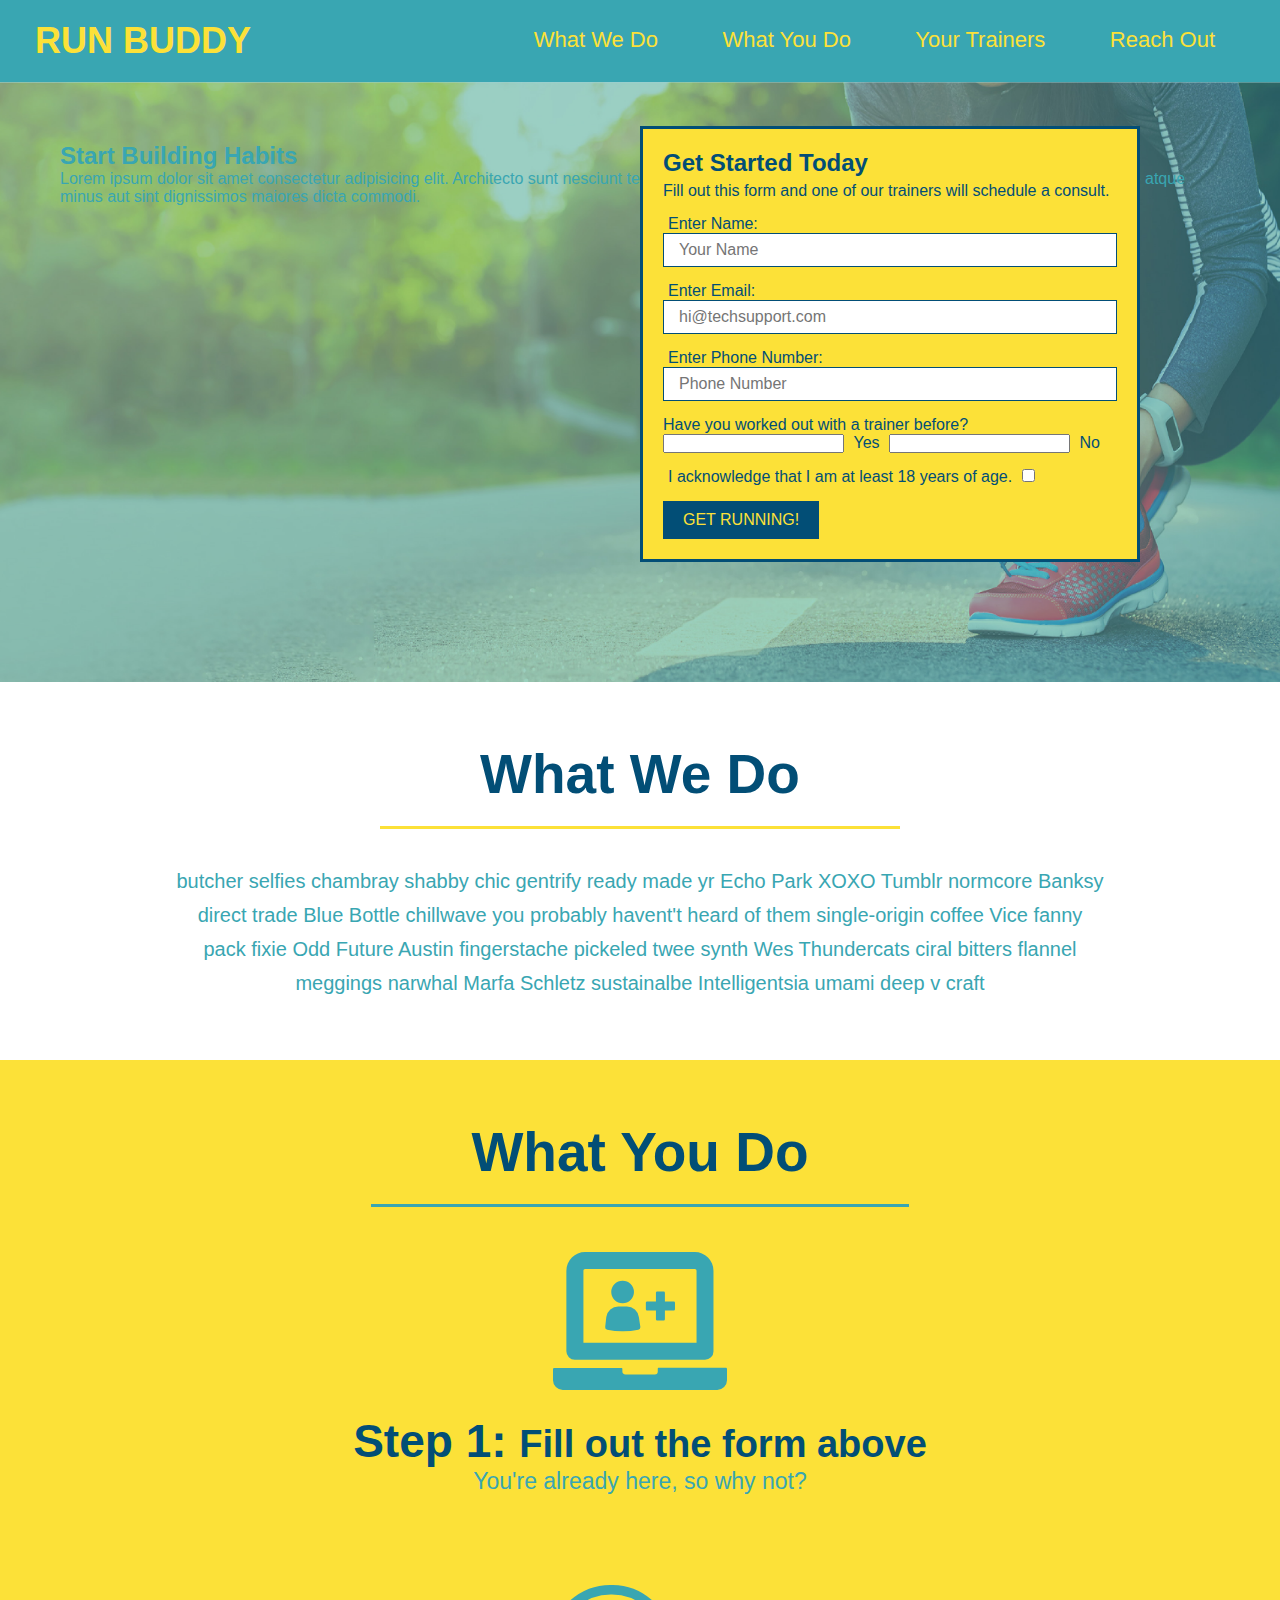
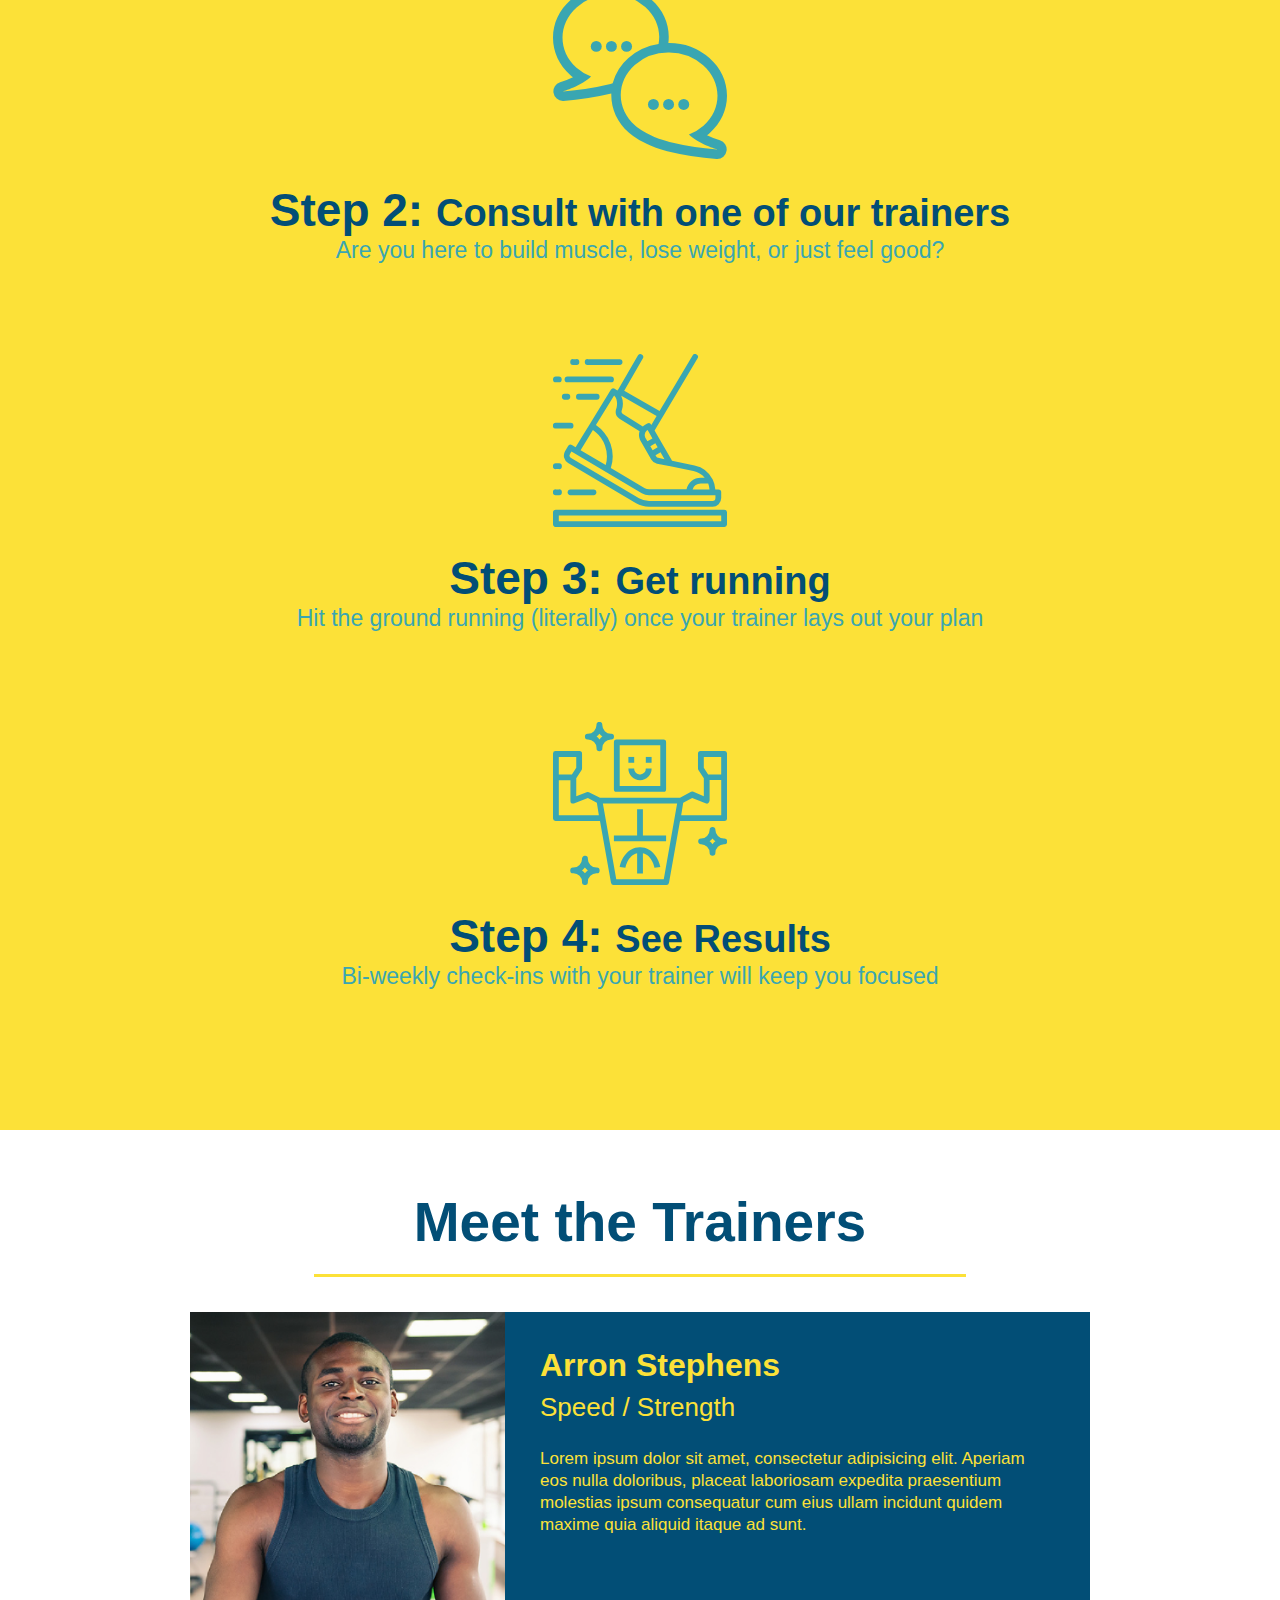
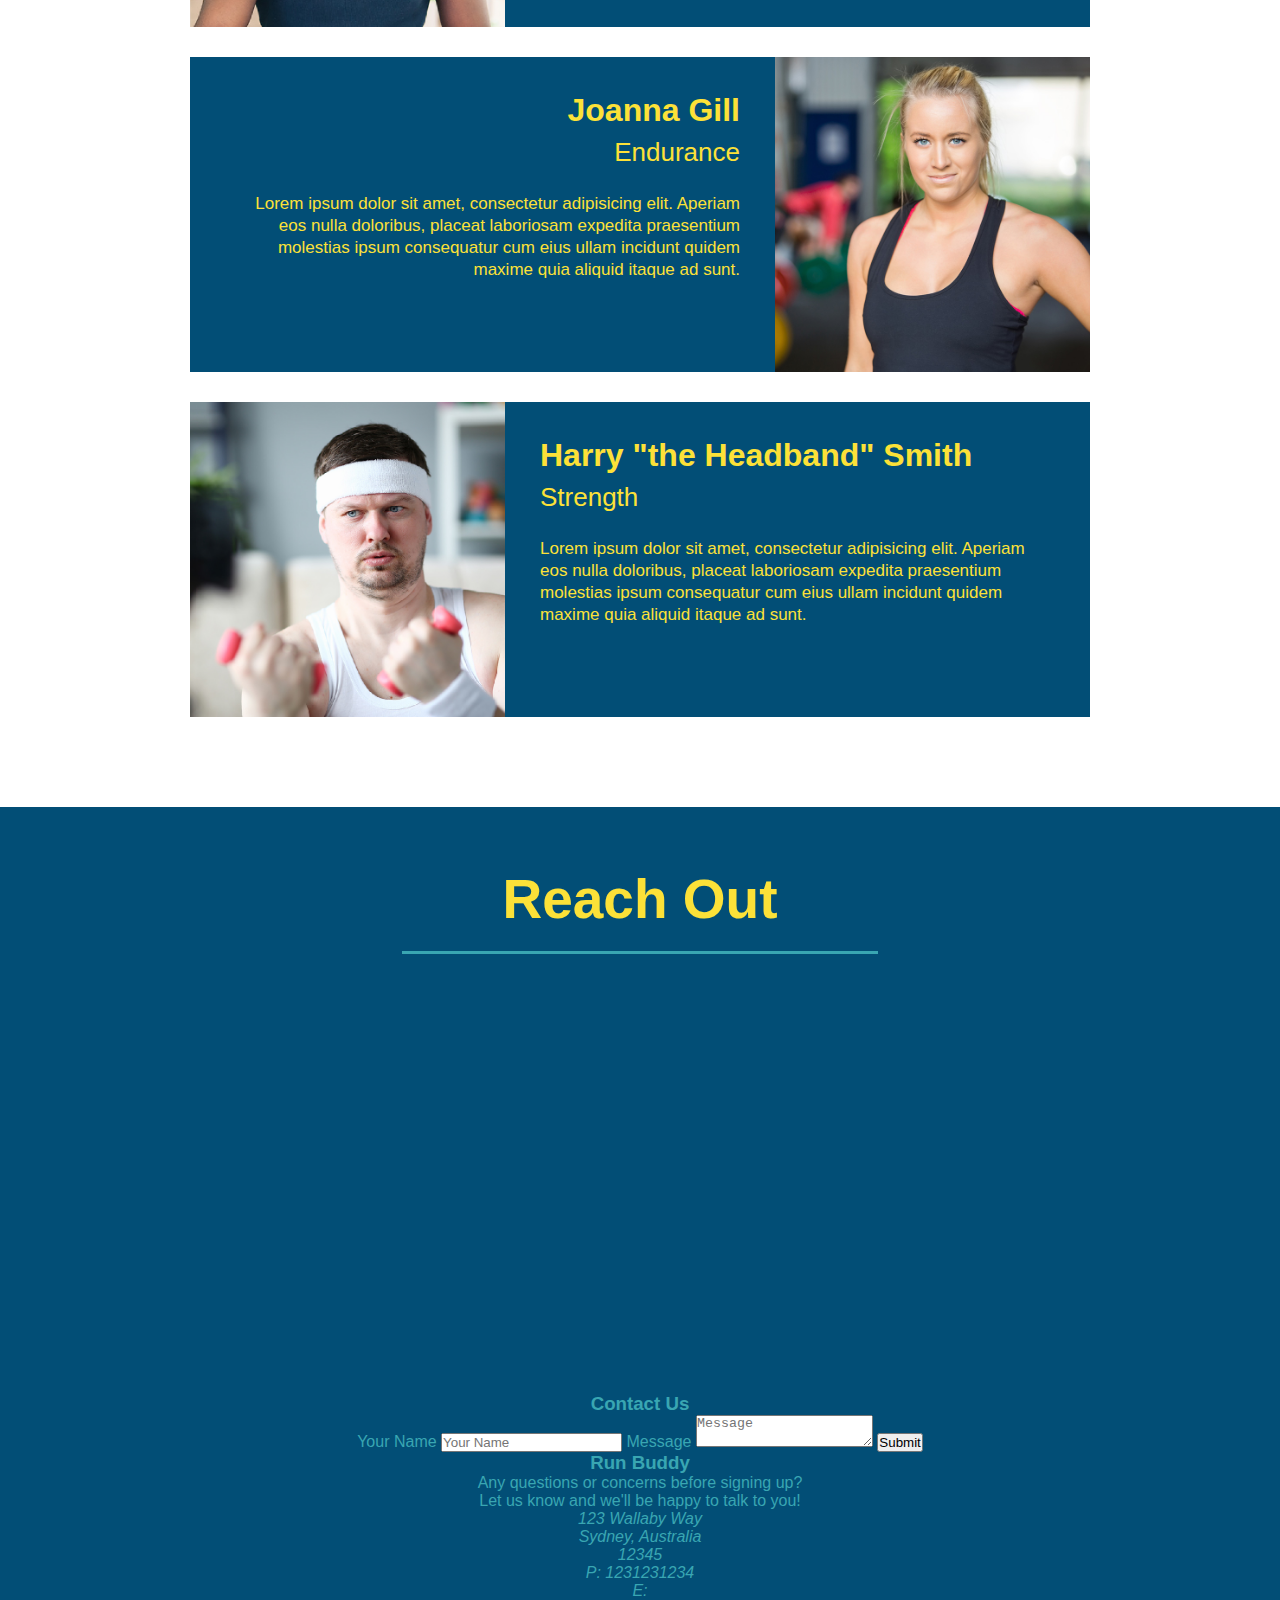
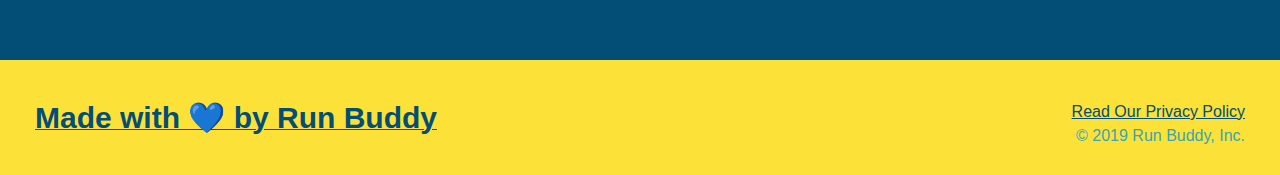
==== commit 2264287d: "added contact form and fixed trainer 2 img float issue" ====
--- a/index.html
+++ b/index.html
@@ -127,7 +127,6 @@
         </article>
         <!-- second trainer -->
         <article class="trainer">
-            <img src="./assets/images/trainer-2.jpg" alt="Joanna striking a pose" />
             <div class="trainer-bio text-right">
                 <h3>Joanna Gill</h3>
                 <h4>Endurance</h4>
@@ -135,6 +134,7 @@
                     Lorem ipsum dolor sit amet, consectetur adipisicing elit. Aperiam eos nulla doloribus, placeat laboriosam expedita praesentium molestias ipsum consequatur cum eius ullam incidunt quidem maxime quia aliquid itaque ad sunt.
                 </p>
             </div>
+            <img src="./assets/images/trainer-2.jpg" alt="Joanna striking a pose" />
         </article>
         <!-- third trainer -->
         <article class="trainer">
@@ -160,6 +160,18 @@
             allowfullscreen="" 
             loading="lazy">
             </iframe>
+        </div>
+        <div class="contact-form">
+            <h3>Contact Us</h3>
+            <form>
+                <label for="contact-name">Your Name</label>
+                <input type="text" id="contact-name" placeholder="Your Name"/>
+
+                <label for="contact-message">Message</label>
+                <textarea id="contact-message" placeholder="Message"></textarea>
+
+                <button type="submit">Submit</button>
+            </form>
         </div>
         <div>
             <h3>Run Buddy</h3>
